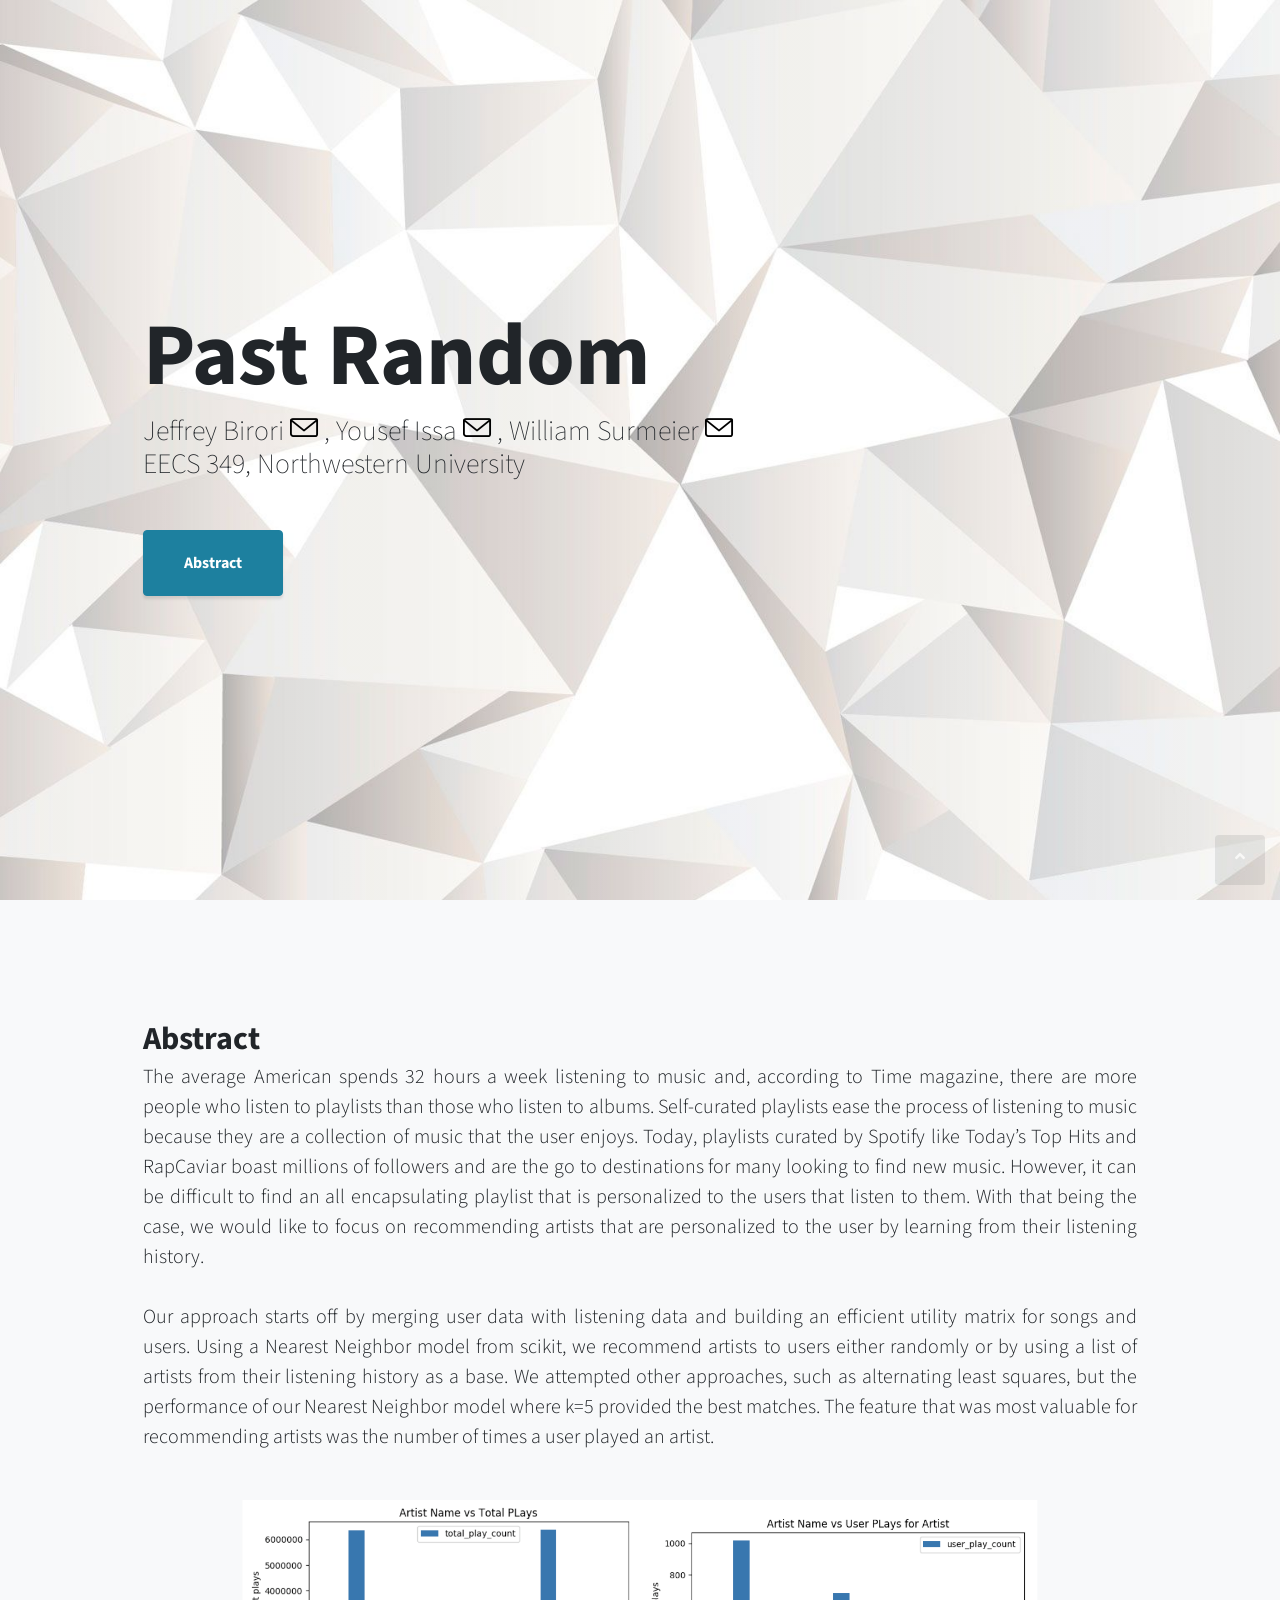
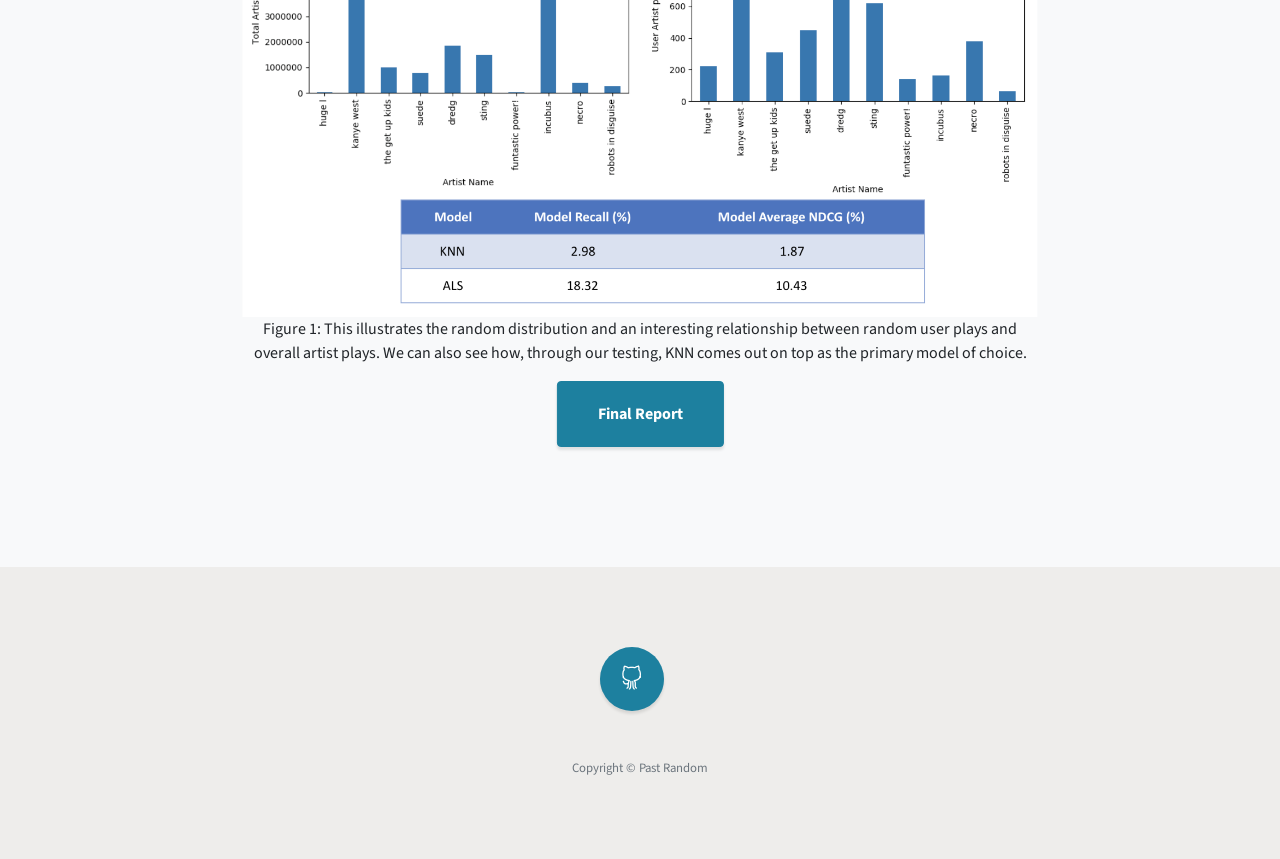
==== index.html @ faac07e3 "Restructured the directory" ====
<!DOCTYPE html>
<html lang="en">

  <head>

    <meta charset="utf-8">
    <meta name="viewport" content="width=device-width, initial-scale=1, shrink-to-fit=no">
    <meta name="description" content="">
    <meta name="author" content="">
    <link rel="icon" type="image/ico" href="favicon.ico">

    <title>Past Random</title>

    <!-- Bootstrap Core CSS -->
    <link href="vendor/bootstrap/css/bootstrap.min.css" rel="stylesheet">

    <!-- Custom Fonts -->
    <link href="vendor/fontawesome-free/css/all.min.css" rel="stylesheet" type="text/css">
    <link href="https://fonts.googleapis.com/css?family=Source+Sans+Pro:300,400,700,300italic,400italic,700italic" rel="stylesheet" type="text/css">
    <link href="vendor/simple-line-icons/css/simple-line-icons.css" rel="stylesheet">

    <!-- Custom CSS -->
    <link href="css/stylish-portfolio.css" rel="stylesheet">

  </head>

  <body id="page-top">

    <!-- Navigation
    <a class="menu-toggle rounded" href="#">
      <i class="fas fa-bars"></i>
    </a>
    <nav id="sidebar-wrapper">
      <ul class="sidebar-nav">
        <li class="sidebar-brand">
          <a class="js-scroll-trigger" href="#page-top">349 Project</a>
        </li>
        <li class="sidebar-nav-item">
          <a class="js-scroll-trigger" href="#page-top">Splash</a>
        </li>
        <li class="sidebar-nav-item">
          <a class="js-scroll-trigger" href="#abstract">Abstract</a>
        </li>
        <li class="sidebar-nav-item">
          <a class="js-scroll-trigger" href="#services">Services</a>
        </li>
        <li class="sidebar-nav-item">
          <a class="js-scroll-trigger" href="#portfolio">Portfolio</a>
        </li>
        <li class="sidebar-nav-item">
          <a class="js-scroll-trigger" href="#contact">Contact</a>
        </li>
      </ul>
    </nav> -->

    <!-- Header -->
    <header class="masthead d-flex">
      <div class="header-container my-auto">
        <h1 class="mb-1">Past Random</h1>
        <h3 class="mb-5">
          <span class="lighter-text">
            Jeffrey Birori <a class="mail-link" href="mailto:jeffbirori@u.northwestern.edu"><i class="icon-envelope"></i></a>
            , Yousef Issa <a class="mail-link" href="mailto:yousef@u.northwestern.edu"><i class="icon-envelope"></i></a>
            , William Surmeier <a class="mail-link" href="mailto:williamsurmeier2019@u.northwestern.edu"><i class="icon-envelope"></i></a>
          </span><br>
          <span class="lighter-text">EECS 349, Northwestern University</span>
        </h3>
        <a class="btn btn-primary btn-xl js-scroll-trigger" href="#abstract">Abstract</a>
      </div>
      <div class="overlay"></div>
    </header>

    <!-- Abstract -->
    <section class="content-section bg-light" id="abstract">
      <div class="header-container my-auto">
        <h2 class="mb-1" style="text-align: left;">Abstract</h2>
        <p class="lead mb-5" style="text-align: justify;">
            The average American spends 32 hours a week listening to music and, according to Time magazine, there are more people who
            listen to playlists than those who listen to albums. Self-curated playlists ease the process of listening to music because
            they are a collection of music that the user enjoys. Today, playlists curated by Spotify like Today’s Top Hits and RapCaviar
            boast millions of followers and are the go to destinations for many looking to find new music. However, it can be difficult
            to find an all encapsulating playlist that is personalized to the users that listen to them. With that being the case, we
            would like to focus on recommending artists that are personalized to the user by learning from their listening history.<br><br>

            Our approach starts off by merging user data with listening data and building an efficient utility matrix for songs and users.
            Using a Nearest Neighbor model from scikit, we recommend artists to users either randomly or by using a list of artists from
            their listening history as a base. We attempted other approaches, such as alternating least squares, but the performance
            of our Nearest Neighbor model where k=5 provided the best matches. The feature that was most valuable for recommending artists
            was the number of times a user played an artist.
        </p>
        <div class="figure">
          <img id="figure-img" src="img/significant1.jpg" alt="">
          <p class="caption">
            Figure 1: This illustrates the random distribution and an interesting relationship between random user plays and overall artist
            plays. We can also see how, through our testing, KNN comes out on top as the primary model of choice.
          </p>
          <a id="download-btn" class="btn btn-primary btn-xl" href="files/final_report.pdf">Final Report</a>
        </div>
      </div>
    </section>

    <!-- Footer -->
    <footer class="footer text-center">
      <div class="container">
        <ul class="list-inline mb-5">
          <li class="list-inline-item">
            <a class="social-link rounded-circle text-white mr-3" href="https://github.com/yousefissa/eecs-349-playlist-generator">
              <i class="icon-social-github"></i>
            </a>
          </li>
        </ul>
        <p class="text-muted small mb-0">Copyright &copy; Past Random</p>
      </div>
    </footer>

    <!-- Scroll to Top Button-->
    <a class="scroll-to-top rounded js-scroll-trigger" href="#page-top">
      <i class="fas fa-angle-up"></i>
    </a>

    <!-- Bootstrap core JavaScript -->
    <script src="vendor/jquery/jquery.min.js"></script>
    <script src="vendor/bootstrap/js/bootstrap.bundle.min.js"></script>

    <!-- Plugin JavaScript -->
    <script src="vendor/jquery-easing/jquery.easing.min.js"></script>

    <!-- Custom scripts for this template -->
    <script src="js/stylish-portfolio.min.js"></script>

  </body>

</html>
---- vendor/fontawesome-free/css/all.min.css ----
/*!
 * Font Awesome Free 5.3.1 by @fontawesome - https://fontawesome.com
 * License - https://fontawesome.com/license/free (Icons: CC BY 4.0, Fonts: SIL OFL 1.1, Code: MIT License)
 */
.fa,.fab,.fal,.far,.fas{-moz-osx-font-smoothing:grayscale;-webkit-font-smoothing:antialiased;display:inline-block;font-style:normal;font-variant:normal;text-rendering:auto;line-height:1}.fa-lg{font-size:1.33333em;line-height:.75em;vertical-align:-.0667em}.fa-xs{font-size:.75em}.fa-sm{font-size:.875em}.fa-1x{font-size:1em}.fa-2x{font-size:2em}.fa-3x{font-size:3em}.fa-4x{font-size:4em}.fa-5x{font-size:5em}.fa-6x{font-size:6em}.fa-7x{font-size:7em}.fa-8x{font-size:8em}.fa-9x{font-size:9em}.fa-10x{font-size:10em}.fa-fw{text-align:center;width:1.25em}.fa-ul{list-style-type:none;margin-left:2.5em;padding-left:0}.fa-ul>li{position:relative}.fa-li{left:-2em;position:absolute;text-align:center;width:2em;line-height:inherit}.fa-border{border:.08em solid #eee;border-radius:.1em;padding:.2em .25em .15em}.fa-pull-left{float:left}.fa-pull-right{float:right}.fa.fa-pull-left,.fab.fa-pull-left,.fal.fa-pull-left,.far.fa-pull-left,.fas.fa-pull-left{margin-right:.3em}.fa.fa-pull-right,.fab.fa-pull-right,.fal.fa-pull-right,.far.fa-pull-right,.fas.fa-pull-right{margin-left:.3em}.fa-spin{animation:fa-spin 2s infinite linear}.fa-pulse{animation:fa-spin 1s infinite steps(8)}@keyframes fa-spin{0%{transform:rotate(0deg)}to{transform:rotate(1turn)}}.fa-rotate-90{-ms-filter:"progid:DXImageTransform.Microsoft.BasicImage(rotation=1)";transform:rotate(90deg)}.fa-rotate-180{-ms-filter:"progid:DXImageTransform.Microsoft.BasicImage(rotation=2)";transform:rotate(180deg)}.fa-rotate-270{-ms-filter:"progid:DXImageTransform.Microsoft.BasicImage(rotation=3)";transform:rotate(270deg)}.fa-flip-horizontal{-ms-filter:"progid:DXImageTransform.Microsoft.BasicImage(rotation=0, mirror=1)";transform:scaleX(-1)}.fa-flip-vertical{transform:scaleY(-1)}.fa-flip-horizontal.fa-flip-vertical,.fa-flip-vertical{-ms-filter:"progid:DXImageTransform.Microsoft.BasicImage(rotation=2, mirror=1)"}.fa-flip-horizontal.fa-flip-vertical{transform:scale(-1)}:root .fa-flip-horizontal,:root .fa-flip-vertical,:root .fa-rotate-90,:root .fa-rotate-180,:root .fa-rotate-270{-webkit-filter:none;filter:none}.fa-stack{display:inline-block;height:2em;line-height:2em;position:relative;vertical-align:middle;width:2em}.fa-stack-1x,.fa-stack-2x{left:0;position:absolute;text-align:center;width:100%}.fa-stack-1x{line-height:inherit}.fa-stack-2x{font-size:2em}.fa-inverse{color:#fff}.fa-500px:before{content:"\f26e"}.fa-accessible-icon:before{content:"\f368"}.fa-accusoft:before{content:"\f369"}.fa-ad:before{content:"\f641"}.fa-address-book:before{content:"\f2b9"}.fa-address-card:before{content:"\f2bb"}.fa-adjust:before{content:"\f042"}.fa-adn:before{content:"\f170"}.fa-adversal:before{content:"\f36a"}.fa-affiliatetheme:before{content:"\f36b"}.fa-air-freshener:before{content:"\f5d0"}.fa-algolia:before{content:"\f36c"}.fa-align-center:before{content:"\f037"}.fa-align-justify:before{content:"\f039"}.fa-align-left:before{content:"\f036"}.fa-align-right:before{content:"\f038"}.fa-alipay:before{content:"\f642"}.fa-allergies:before{content:"\f461"}.fa-amazon:before{content:"\f270"}.fa-amazon-pay:before{content:"\f42c"}.fa-ambulance:before{content:"\f0f9"}.fa-american-sign-language-interpreting:before{content:"\f2a3"}.fa-amilia:before{content:"\f36d"}.fa-anchor:before{content:"\f13d"}.fa-android:before{content:"\f17b"}.fa-angellist:before{content:"\f209"}.fa-angle-double-down:before{content:"\f103"}.fa-angle-double-left:before{content:"\f100"}.fa-angle-double-right:before{content:"\f101"}.fa-angle-double-up:before{content:"\f102"}.fa-angle-down:before{content:"\f107"}.fa-angle-left:before{content:"\f104"}.fa-angle-right:before{content:"\f105"}.fa-angle-up:before{content:"\f106"}.fa-angry:before{content:"\f556"}.fa-angrycreative:before{content:"\f36e"}.fa-angular:before{content:"\f420"}.fa-ankh:before{content:"\f644"}.fa-app-store:before{content:"\f36f"}.fa-app-store-ios:before{content:"\f370"}.fa-apper:before{content:"\f371"}.fa-apple:before{content:"\f179"}.fa-apple-alt:before{content:"\f5d1"}.fa-apple-pay:before{content:"\f415"}.fa-archive:before{content:"\f187"}.fa-archway:before{content:"\f557"}.fa-arrow-alt-circle-down:before{content:"\f358"}.fa-arrow-alt-circle-left:before{content:"\f359"}.fa-arrow-alt-circle-right:before{content:"\f35a"}.fa-arrow-alt-circle-up:before{content:"\f35b"}.fa-arrow-circle-down:before{content:"\f0ab"}.fa-arrow-circle-left:before{content:"\f0a8"}.fa-arrow-circle-right:before{content:"\f0a9"}.fa-arrow-circle-up:before{content:"\f0aa"}.fa-arrow-down:before{content:"\f063"}.fa-arrow-left:before{content:"\f060"}.fa-arrow-right:before{content:"\f061"}.fa-arrow-up:before{content:"\f062"}.fa-arrows-alt:before{content:"\f0b2"}.fa-arrows-alt-h:before{content:"\f337"}.fa-arrows-alt-v:before{content:"\f338"}.fa-assistive-listening-systems:before{content:"\f2a2"}.fa-asterisk:before{content:"\f069"}.fa-asymmetrik:before{content:"\f372"}.fa-at:before{content:"\f1fa"}.fa-atlas:before{content:"\f558"}.fa-atom:before{content:"\f5d2"}.fa-audible:before{content:"\f373"}.fa-audio-description:before{content:"\f29e"}.fa-autoprefixer:before{content:"\f41c"}.fa-avianex:before{content:"\f374"}.fa-aviato:before{content:"\f421"}.fa-award:before{content:"\f559"}.fa-aws:before{content:"\f375"}.fa-backspace:before{content:"\f55a"}.fa-backward:before{content:"\f04a"}.fa-balance-scale:before{content:"\f24e"}.fa-ban:before{content:"\f05e"}.fa-band-aid:before{content:"\f462"}.fa-bandcamp:before{content:"\f2d5"}.fa-barcode:before{content:"\f02a"}.fa-bars:before{content:"\f0c9"}.fa-baseball-ball:before{content:"\f433"}.fa-basketball-ball:before{content:"\f434"}.fa-bath:before{content:"\f2cd"}.fa-battery-empty:before{content:"\f244"}.fa-battery-full:before{content:"\f240"}.fa-battery-half:before{content:"\f242"}.fa-battery-quarter:before{content:"\f243"}.fa-battery-three-quarters:before{content:"\f241"}.fa-bed:before{content:"\f236"}.fa-beer:before{content:"\f0fc"}.fa-behance:before{content:"\f1b4"}.fa-behance-square:before{content:"\f1b5"}.fa-bell:before{content:"\f0f3"}.fa-bell-slash:before{content:"\f1f6"}.fa-bezier-curve:before{content:"\f55b"}.fa-bible:before{content:"\f647"}.fa-bicycle:before{content:"\f206"}.fa-bimobject:before{content:"\f378"}.fa-binoculars:before{content:"\f1e5"}.fa-birthday-cake:before{content:"\f1fd"}.fa-bitbucket:before{content:"\f171"}.fa-bitcoin:before{content:"\f379"}.fa-bity:before{content:"\f37a"}.fa-black-tie:before{content:"\f27e"}.fa-blackberry:before{content:"\f37b"}.fa-blender:before{content:"\f517"}.fa-blind:before{content:"\f29d"}.fa-blogger:before{content:"\f37c"}.fa-blogger-b:before{content:"\f37d"}.fa-bluetooth:before{content:"\f293"}.fa-bluetooth-b:before{content:"\f294"}.fa-bold:before{content:"\f032"}.fa-bolt:before{content:"\f0e7"}.fa-bomb:before{content:"\f1e2"}.fa-bone:before{content:"\f5d7"}.fa-bong:before{content:"\f55c"}.fa-book:before{content:"\f02d"}.fa-book-open:before{content:"\f518"}.fa-book-reader:before{content:"\f5da"}.fa-bookmark:before{content:"\f02e"}.fa-bowling-ball:before{content:"\f436"}.fa-box:before{content:"\f466"}.fa-box-open:before{content:"\f49e"}.fa-boxes:before{content:"\f468"}.fa-braille:before{content:"\f2a1"}.fa-brain:before{content:"\f5dc"}.fa-briefcase:before{content:"\f0b1"}.fa-briefcase-medical:before{content:"\f469"}.fa-broadcast-tower:before{content:"\f519"}.fa-broom:before{content:"\f51a"}.fa-brush:before{content:"\f55d"}.fa-btc:before{content:"\f15a"}.fa-bug:before{content:"\f188"}.fa-building:before{content:"\f1ad"}.fa-bullhorn:before{content:"\f0a1"}.fa-bullseye:before{content:"\f140"}.fa-burn:before{content:"\f46a"}.fa-buromobelexperte:before{content:"\f37f"}.fa-bus:before{content:"\f207"}.fa-bus-alt:before{content:"\f55e"}.fa-business-time:before{content:"\f64a"}.fa-buysellads:before{content:"\f20d"}.fa-calculator:before{content:"\f1ec"}.fa-calendar:before{content:"\f133"}.fa-calendar-alt:before{content:"\f073"}.fa-calendar-check:before{content:"\f274"}.fa-calendar-minus:before{content:"\f272"}.fa-calendar-plus:before{content:"\f271"}.fa-calendar-times:before{content:"\f273"}.fa-camera:before{content:"\f030"}.fa-camera-retro:before{content:"\f083"}.fa-cannabis:before{content:"\f55f"}.fa-capsules:before{content:"\f46b"}.fa-car:before{content:"\f1b9"}.fa-car-alt:before{content:"\f5de"}.fa-car-battery:before{content:"\f5df"}.fa-car-crash:before{content:"\f5e1"}.fa-car-side:before{content:"\f5e4"}.fa-caret-down:before{content:"\f0d7"}.fa-caret-left:before{content:"\f0d9"}.fa-caret-right:before{content:"\f0da"}.fa-caret-square-down:before{content:"\f150"}.fa-caret-square-left:before{content:"\f191"}.fa-caret-square-right:before{content:"\f152"}.fa-caret-square-up:before{content:"\f151"}.fa-caret-up:before{content:"\f0d8"}.fa-cart-arrow-down:before{content:"\f218"}.fa-cart-plus:before{content:"\f217"}.fa-cc-amazon-pay:before{content:"\f42d"}.fa-cc-amex:before{content:"\f1f3"}.fa-cc-apple-pay:before{content:"\f416"}.fa-cc-diners-club:before{content:"\f24c"}.fa-cc-discover:before{content:"\f1f2"}.fa-cc-jcb:before{content:"\f24b"}.fa-cc-mastercard:before{content:"\f1f1"}.fa-cc-paypal:before{content:"\f1f4"}.fa-cc-stripe:before{content:"\f1f5"}.fa-cc-visa:before{content:"\f1f0"}.fa-centercode:before{content:"\f380"}.fa-certificate:before{content:"\f0a3"}.fa-chalkboard:before{content:"\f51b"}.fa-chalkboard-teacher:before{content:"\f51c"}.fa-charging-station:before{content:"\f5e7"}.fa-chart-area:before{content:"\f1fe"}.fa-chart-bar:before{content:"\f080"}.fa-chart-line:before{content:"\f201"}.fa-chart-pie:before{content:"\f200"}.fa-check:before{content:"\f00c"}.fa-check-circle:before{content:"\f058"}.fa-check-double:before{content:"\f560"}.fa-check-square:before{content:"\f14a"}.fa-chess:before{content:"\f439"}.fa-chess-bishop:before{content:"\f43a"}.fa-chess-board:before{content:"\f43c"}.fa-chess-king:before{content:"\f43f"}.fa-chess-knight:before{content:"\f441"}.fa-chess-pawn:before{content:"\f443"}.fa-chess-queen:before{content:"\f445"}.fa-chess-rook:before{content:"\f447"}.fa-chevron-circle-down:before{content:"\f13a"}.fa-chevron-circle-left:before{content:"\f137"}.fa-chevron-circle-right:before{content:"\f138"}.fa-chevron-circle-up:before{content:"\f139"}.fa-chevron-down:before{content:"\f078"}.fa-chevron-left:before{content:"\f053"}.fa-chevron-right:before{content:"\f054"}.fa-chevron-up:before{content:"\f077"}.fa-child:before{content:"\f1ae"}.fa-chrome:before{content:"\f268"}.fa-church:before{content:"\f51d"}.fa-circle:before{content:"\f111"}.fa-circle-notch:before{content:"\f1ce"}.fa-city:before{content:"\f64f"}.fa-clipboard:before{content:"\f328"}.fa-clipboard-check:before{content:"\f46c"}.fa-clipboard-list:before{content:"\f46d"}.fa-clock:before{content:"\f017"}.fa-clone:before{content:"\f24d"}.fa-closed-captioning:before{content:"\f20a"}.fa-cloud:before{content:"\f0c2"}.fa-cloud-download-alt:before{content:"\f381"}.fa-cloud-upload-alt:before{content:"\f382"}.fa-cloudscale:before{content:"\f383"}.fa-cloudsmith:before{content:"\f384"}.fa-cloudversify:before{content:"\f385"}.fa-cocktail:before{content:"\f561"}.fa-code:before{content:"\f121"}.fa-code-branch:before{content:"\f126"}.fa-codepen:before{content:"\f1cb"}.fa-codiepie:before{content:"\f284"}.fa-coffee:before{content:"\f0f4"}.fa-cog:before{content:"\f013"}.fa-cogs:before{content:"\f085"}.fa-coins:before{content:"\f51e"}.fa-columns:before{content:"\f0db"}.fa-comment:before{content:"\f075"}.fa-comment-alt:before{content:"\f27a"}.fa-comment-dollar:before{content:"\f651"}.fa-comment-dots:before{content:"\f4ad"}.fa-comment-slash:before{content:"\f4b3"}.fa-comments:before{content:"\f086"}.fa-comments-dollar:before{content:"\f653"}.fa-compact-disc:before{content:"\f51f"}.fa-compass:before{content:"\f14e"}.fa-compress:before{content:"\f066"}.fa-concierge-bell:before{content:"\f562"}.fa-connectdevelop:before{content:"\f20e"}.fa-contao:before{content:"\f26d"}.fa-cookie:before{content:"\f563"}.fa-cookie-bite:before{content:"\f564"}.fa-copy:before{content:"\f0c5"}.fa-copyright:before{content:"\f1f9"}.fa-couch:before{content:"\f4b8"}.fa-cpanel:before{content:"\f388"}.fa-creative-commons:before{content:"\f25e"}.fa-creative-commons-by:before{content:"\f4e7"}.fa-creative-commons-nc:before{content:"\f4e8"}.fa-creative-commons-nc-eu:before{content:"\f4e9"}.fa-creative-commons-nc-jp:before{content:"\f4ea"}.fa-creative-commons-nd:before{content:"\f4eb"}.fa-creative-commons-pd:before{content:"\f4ec"}.fa-creative-commons-pd-alt:before{content:"\f4ed"}.fa-creative-commons-remix:before{content:"\f4ee"}.fa-creative-commons-sa:before{content:"\f4ef"}.fa-creative-commons-sampling:before{content:"\f4f0"}.fa-creative-commons-sampling-plus:before{content:"\f4f1"}.fa-creative-commons-share:before{content:"\f4f2"}.fa-credit-card:before{content:"\f09d"}.fa-crop:before{content:"\f125"}.fa-crop-alt:before{content:"\f565"}.fa-cross:before{content:"\f654"}.fa-crosshairs:before{content:"\f05b"}.fa-crow:before{content:"\f520"}.fa-crown:before{content:"\f521"}.fa-css3:before{content:"\f13c"}.fa-css3-alt:before{content:"\f38b"}.fa-cube:before{content:"\f1b2"}.fa-cubes:before{content:"\f1b3"}.fa-cut:before{content:"\f0c4"}.fa-cuttlefish:before{content:"\f38c"}.fa-d-and-d:before{content:"\f38d"}.fa-dashcube:before{content:"\f210"}.fa-database:before{content:"\f1c0"}.fa-deaf:before{content:"\f2a4"}.fa-delicious:before{content:"\f1a5"}.fa-deploydog:before{content:"\f38e"}.fa-deskpro:before{content:"\f38f"}.fa-desktop:before{content:"\f108"}.fa-deviantart:before{content:"\f1bd"}.fa-dharmachakra:before{content:"\f655"}.fa-diagnoses:before{content:"\f470"}.fa-dice:before{content:"\f522"}.fa-dice-five:before{content:"\f523"}.fa-dice-four:before{content:"\f524"}.fa-dice-one:before{content:"\f525"}.fa-dice-six:before{content:"\f526"}.fa-dice-three:before{content:"\f527"}.fa-dice-two:before{content:"\f528"}.fa-digg:before{content:"\f1a6"}.fa-digital-ocean:before{content:"\f391"}.fa-digital-tachograph:before{content:"\f566"}.fa-directions:before{content:"\f5eb"}.fa-discord:before{content:"\f392"}.fa-discourse:before{content:"\f393"}.fa-divide:before{content:"\f529"}.fa-dizzy:before{content:"\f567"}.fa-dna:before{content:"\f471"}.fa-dochub:before{content:"\f394"}.fa-docker:before{content:"\f395"}.fa-dollar-sign:before{content:"\f155"}.fa-dolly:before{content:"\f472"}.fa-dolly-flatbed:before{content:"\f474"}.fa-donate:before{content:"\f4b9"}.fa-door-closed:before{content:"\f52a"}.fa-door-open:before{content:"\f52b"}.fa-dot-circle:before{content:"\f192"}.fa-dove:before{content:"\f4ba"}.fa-download:before{content:"\f019"}.fa-draft2digital:before{content:"\f396"}.fa-drafting-compass:before{content:"\f568"}.fa-draw-polygon:before{content:"\f5ee"}.fa-dribbble:before{content:"\f17d"}.fa-dribbble-square:before{content:"\f397"}.fa-dropbox:before{content:"\f16b"}.fa-drum:before{content:"\f569"}.fa-drum-steelpan:before{content:"\f56a"}.fa-drupal:before{content:"\f1a9"}.fa-dumbbell:before{content:"\f44b"}.fa-dyalog:before{content:"\f399"}.fa-earlybirds:before{content:"\f39a"}.fa-ebay:before{content:"\f4f4"}.fa-edge:before{content:"\f282"}.fa-edit:before{content:"\f044"}.fa-eject:before{content:"\f052"}.fa-elementor:before{content:"\f430"}.fa-ellipsis-h:before{content:"\f141"}.fa-ellipsis-v:before{content:"\f142"}.fa-ello:before{content:"\f5f1"}.fa-ember:before{content:"\f423"}.fa-empire:before{content:"\f1d1"}.fa-envelope:before{content:"\f0e0"}.fa-envelope-open:before{content:"\f2b6"}.fa-envelope-open-text:before{content:"\f658"}.fa-envelope-square:before{content:"\f199"}.fa-envira:before{content:"\f299"}.fa-equals:before{content:"\f52c"}.fa-eraser:before{content:"\f12d"}.fa-erlang:before{content:"\f39d"}.fa-ethereum:before{content:"\f42e"}.fa-etsy:before{content:"\f2d7"}.fa-euro-sign:before{content:"\f153"}.fa-exchange-alt:before{content:"\f362"}.fa-exclamation:before{content:"\f12a"}.fa-exclamation-circle:before{content:"\f06a"}.fa-exclamation-triangle:before{content:"\f071"}.fa-expand:before{content:"\f065"}.fa-expand-arrows-alt:before{content:"\f31e"}.fa-expeditedssl:before{content:"\f23e"}.fa-external-link-alt:before{content:"\f35d"}.fa-external-link-square-alt:before{content:"\f360"}.fa-eye:before{content:"\f06e"}.fa-eye-dropper:before{content:"\f1fb"}.fa-eye-slash:before{content:"\f070"}.fa-facebook:before{content:"\f09a"}.fa-facebook-f:before{content:"\f39e"}.fa-facebook-messenger:before{content:"\f39f"}.fa-facebook-square:before{content:"\f082"}.fa-fast-backward:before{content:"\f049"}.fa-fast-forward:before{content:"\f050"}.fa-fax:before{content:"\f1ac"}.fa-feather:before{content:"\f52d"}.fa-feather-alt:before{content:"\f56b"}.fa-female:before{content:"\f182"}.fa-fighter-jet:before{content:"\f0fb"}.fa-file:before{content:"\f15b"}.fa-file-alt:before{content:"\f15c"}.fa-file-archive:before{content:"\f1c6"}.fa-file-audio:before{content:"\f1c7"}.fa-file-code:before{content:"\f1c9"}.fa-file-contract:before{content:"\f56c"}.fa-file-download:before{content:"\f56d"}.fa-file-excel:before{content:"\f1c3"}.fa-file-export:before{content:"\f56e"}.fa-file-image:before{content:"\f1c5"}.fa-file-import:before{content:"\f56f"}.fa-file-invoice:before{content:"\f570"}.fa-file-invoice-dollar:before{content:"\f571"}.fa-file-medical:before{content:"\f477"}.fa-file-medical-alt:before{content:"\f478"}.fa-file-pdf:before{content:"\f1c1"}.fa-file-powerpoint:before{content:"\f1c4"}.fa-file-prescription:before{content:"\f572"}.fa-file-signature:before{content:"\f573"}.fa-file-upload:before{content:"\f574"}.fa-file-video:before{content:"\f1c8"}.fa-file-word:before{content:"\f1c2"}.fa-fill:before{content:"\f575"}.fa-fill-drip:before{content:"\f576"}.fa-film:before{content:"\f008"}.fa-filter:before{content:"\f0b0"}.fa-fingerprint:before{content:"\f577"}.fa-fire:before{content:"\f06d"}.fa-fire-extinguisher:before{content:"\f134"}.fa-firefox:before{content:"\f269"}.fa-first-aid:before{content:"\f479"}.fa-first-order:before{content:"\f2b0"}.fa-first-order-alt:before{content:"\f50a"}.fa-firstdraft:before{content:"\f3a1"}.fa-fish:before{content:"\f578"}.fa-flag:before{content:"\f024"}.fa-flag-checkered:before{content:"\f11e"}.fa-flask:before{content:"\f0c3"}.fa-flickr:before{content:"\f16e"}.fa-flipboard:before{content:"\f44d"}.fa-flushed:before{content:"\f579"}.fa-fly:before{content:"\f417"}.fa-folder:before{content:"\f07b"}.fa-folder-minus:before{content:"\f65d"}.fa-folder-open:before{content:"\f07c"}.fa-folder-plus:before{content:"\f65e"}.fa-font:before{content:"\f031"}.fa-font-awesome:before{content:"\f2b4"}.fa-font-awesome-alt:before{content:"\f35c"}.fa-font-awesome-flag:before{content:"\f425"}.fa-font-awesome-logo-full:before{content:"\f4e6"}.fa-fonticons:before{content:"\f280"}.fa-fonticons-fi:before{content:"\f3a2"}.fa-football-ball:before{content:"\f44e"}.fa-fort-awesome:before{content:"\f286"}.fa-fort-awesome-alt:before{content:"\f3a3"}.fa-forumbee:before{content:"\f211"}.fa-forward:before{content:"\f04e"}.fa-foursquare:before{content:"\f180"}.fa-free-code-camp:before{content:"\f2c5"}.fa-freebsd:before{content:"\f3a4"}.fa-frog:before{content:"\f52e"}.fa-frown:before{content:"\f119"}.fa-frown-open:before{content:"\f57a"}.fa-fulcrum:before{content:"\f50b"}.fa-funnel-dollar:before{content:"\f662"}.fa-futbol:before{content:"\f1e3"}.fa-galactic-republic:before{content:"\f50c"}.fa-galactic-senate:before{content:"\f50d"}.fa-gamepad:before{content:"\f11b"}.fa-gas-pump:before{content:"\f52f"}.fa-gavel:before{content:"\f0e3"}.fa-gem:before{content:"\f3a5"}.fa-genderless:before{content:"\f22d"}.fa-get-pocket:before{content:"\f265"}.fa-gg:before{content:"\f260"}.fa-gg-circle:before{content:"\f261"}.fa-gift:before{content:"\f06b"}.fa-git:before{content:"\f1d3"}.fa-git-square:before{content:"\f1d2"}.fa-github:before{content:"\f09b"}.fa-github-alt:before{content:"\f113"}.fa-github-square:before{content:"\f092"}.fa-gitkraken:before{content:"\f3a6"}.fa-gitlab:before{content:"\f296"}.fa-gitter:before{content:"\f426"}.fa-glass-martini:before{content:"\f000"}.fa-glass-martini-alt:before{content:"\f57b"}.fa-glasses:before{content:"\f530"}.fa-glide:before{content:"\f2a5"}.fa-glide-g:before{content:"\f2a6"}.fa-globe:before{content:"\f0ac"}.fa-globe-africa:before{content:"\f57c"}.fa-globe-americas:before{content:"\f57d"}.fa-globe-asia:before{content:"\f57e"}.fa-gofore:before{content:"\f3a7"}.fa-golf-ball:before{content:"\f450"}.fa-goodreads:before{content:"\f3a8"}.fa-goodreads-g:before{content:"\f3a9"}.fa-google:before{content:"\f1a0"}.fa-google-drive:before{content:"\f3aa"}.fa-google-play:before{content:"\f3ab"}.fa-google-plus:before{content:"\f2b3"}.fa-google-plus-g:before{content:"\f0d5"}.fa-google-plus-square:before{content:"\f0d4"}.fa-google-wallet:before{content:"\f1ee"}.fa-gopuram:before{content:"\f664"}.fa-graduation-cap:before{content:"\f19d"}.fa-gratipay:before{content:"\f184"}.fa-grav:before{content:"\f2d6"}.fa-greater-than:before{content:"\f531"}.fa-greater-than-equal:before{content:"\f532"}.fa-grimace:before{content:"\f57f"}.fa-grin:before{content:"\f580"}.fa-grin-alt:before{content:"\f581"}.fa-grin-beam:before{content:"\f582"}.fa-grin-beam-sweat:before{content:"\f583"}.fa-grin-hearts:before{content:"\f584"}.fa-grin-squint:before{content:"\f585"}.fa-grin-squint-tears:before{content:"\f586"}.fa-grin-stars:before{content:"\f587"}.fa-grin-tears:before{content:"\f588"}.fa-grin-tongue:before{content:"\f589"}.fa-grin-tongue-squint:before{content:"\f58a"}.fa-grin-tongue-wink:before{content:"\f58b"}.fa-grin-wink:before{content:"\f58c"}.fa-grip-horizontal:before{content:"\f58d"}.fa-grip-vertical:before{content:"\f58e"}.fa-gripfire:before{content:"\f3ac"}.fa-grunt:before{content:"\f3ad"}.fa-gulp:before{content:"\f3ae"}.fa-h-square:before{content:"\f0fd"}.fa-hacker-news:before{content:"\f1d4"}.fa-hacker-news-square:before{content:"\f3af"}.fa-hackerrank:before{content:"\f5f7"}.fa-hamsa:before{content:"\f665"}.fa-hand-holding:before{content:"\f4bd"}.fa-hand-holding-heart:before{content:"\f4be"}.fa-hand-holding-usd:before{content:"\f4c0"}.fa-hand-lizard:before{content:"\f258"}.fa-hand-paper:before{content:"\f256"}.fa-hand-peace:before{content:"\f25b"}.fa-hand-point-down:before{content:"\f0a7"}.fa-hand-point-left:before{content:"\f0a5"}.fa-hand-point-right:before{content:"\f0a4"}.fa-hand-point-up:before{content:"\f0a6"}.fa-hand-pointer:before{content:"\f25a"}.fa-hand-rock:before{content:"\f255"}.fa-hand-scissors:before{content:"\f257"}.fa-hand-spock:before{content:"\f259"}.fa-hands:before{content:"\f4c2"}.fa-hands-helping:before{content:"\f4c4"}.fa-handshake:before{content:"\f2b5"}.fa-hashtag:before{content:"\f292"}.fa-haykal:before{content:"\f666"}.fa-hdd:before{content:"\f0a0"}.fa-heading:before{content:"\f1dc"}.fa-headphones:before{content:"\f025"}.fa-headphones-alt:before{content:"\f58f"}.fa-headset:before{content:"\f590"}.fa-heart:before{content:"\f004"}.fa-heartbeat:before{content:"\f21e"}.fa-helicopter:before{content:"\f533"}.fa-highlighter:before{content:"\f591"}.fa-hips:before{content:"\f452"}.fa-hire-a-helper:before{content:"\f3b0"}.fa-history:before{content:"\f1da"}.fa-hockey-puck:before{content:"\f453"}.fa-home:before{content:"\f015"}.fa-hooli:before{content:"\f427"}.fa-hornbill:before{content:"\f592"}.fa-hospital:before{content:"\f0f8"}.fa-hospital-alt:before{content:"\f47d"}.fa-hospital-symbol:before{content:"\f47e"}.fa-hot-tub:before{content:"\f593"}.fa-hotel:before{content:"\f594"}.fa-hotjar:before{content:"\f3b1"}.fa-hourglass:before{content:"\f254"}.fa-hourglass-end:before{content:"\f253"}.fa-hourglass-half:before{content:"\f252"}.fa-hourglass-start:before{content:"\f251"}.fa-houzz:before{content:"\f27c"}.fa-html5:before{content:"\f13b"}.fa-hubspot:before{content:"\f3b2"}.fa-i-cursor:before{content:"\f246"}.fa-id-badge:before{content:"\f2c1"}.fa-id-card:before{content:"\f2c2"}.fa-id-card-alt:before{content:"\f47f"}.fa-image:before{content:"\f03e"}.fa-images:before{content:"\f302"}.fa-imdb:before{content:"\f2d8"}.fa-inbox:before{content:"\f01c"}.fa-indent:before{content:"\f03c"}.fa-industry:before{content:"\f275"}.fa-infinity:before{content:"\f534"}.fa-info:before{content:"\f129"}.fa-info-circle:before{content:"\f05a"}.fa-instagram:before{content:"\f16d"}.fa-internet-explorer:before{content:"\f26b"}.fa-ioxhost:before{content:"\f208"}.fa-italic:before{content:"\f033"}.fa-itunes:before{content:"\f3b4"}.fa-itunes-note:before{content:"\f3b5"}.fa-java:before{content:"\f4e4"}.fa-jedi:before{content:"\f669"}.fa-jedi-order:before{content:"\f50e"}.fa-jenkins:before{content:"\f3b6"}.fa-joget:before{content:"\f3b7"}.fa-joint:before{content:"\f595"}.fa-joomla:before{content:"\f1aa"}.fa-journal-whills:before{content:"\f66a"}.fa-js:before{content:"\f3b8"}.fa-js-square:before{content:"\f3b9"}.fa-jsfiddle:before{content:"\f1cc"}.fa-kaaba:before{content:"\f66b"}.fa-kaggle:before{content:"\f5fa"}.fa-key:before{content:"\f084"}.fa-keybase:before{content:"\f4f5"}.fa-keyboard:before{content:"\f11c"}.fa-keycdn:before{content:"\f3ba"}.fa-khanda:before{content:"\f66d"}.fa-kickstarter:before{content:"\f3bb"}.fa-kickstarter-k:before{content:"\f3bc"}.fa-kiss:before{content:"\f596"}.fa-kiss-beam:before{content:"\f597"}.fa-kiss-wink-heart:before{content:"\f598"}.fa-kiwi-bird:before{content:"\f535"}.fa-korvue:before{content:"\f42f"}.fa-landmark:before{content:"\f66f"}.fa-language:before{content:"\f1ab"}.fa-laptop:before{content:"\f109"}.fa-laptop-code:before{content:"\f5fc"}.fa-laravel:before{content:"\f3bd"}.fa-lastfm:before{content:"\f202"}.fa-lastfm-square:before{content:"\f203"}.fa-laugh:before{content:"\f599"}.fa-laugh-beam:before{content:"\f59a"}.fa-laugh-squint:before{content:"\f59b"}.fa-laugh-wink:before{content:"\f59c"}.fa-layer-group:before{content:"\f5fd"}.fa-leaf:before{content:"\f06c"}.fa-leanpub:before{content:"\f212"}.fa-lemon:before{content:"\f094"}.fa-less:before{content:"\f41d"}.fa-less-than:before{content:"\f536"}.fa-less-than-equal:before{content:"\f537"}.fa-level-down-alt:before{content:"\f3be"}.fa-level-up-alt:before{content:"\f3bf"}.fa-life-ring:before{content:"\f1cd"}.fa-lightbulb:before{content:"\f0eb"}.fa-line:before{content:"\f3c0"}.fa-link:before{content:"\f0c1"}.fa-linkedin:before{content:"\f08c"}.fa-linkedin-in:before{content:"\f0e1"}.fa-linode:before{content:"\f2b8"}.fa-linux:before{content:"\f17c"}.fa-lira-sign:before{content:"\f195"}.fa-list:before{content:"\f03a"}.fa-list-alt:before{content:"\f022"}.fa-list-ol:before{content:"\f0cb"}.fa-list-ul:before{content:"\f0ca"}.fa-location-arrow:before{content:"\f124"}.fa-lock:before{content:"\f023"}.fa-lock-open:before{content:"\f3c1"}.fa-long-arrow-alt-down:before{content:"\f309"}.fa-long-arrow-alt-left:before{content:"\f30a"}.fa-long-arrow-alt-right:before{content:"\f30b"}.fa-long-arrow-alt-up:before{content:"\f30c"}.fa-low-vision:before{content:"\f2a8"}.fa-luggage-cart:before{content:"\f59d"}.fa-lyft:before{content:"\f3c3"}.fa-magento:before{content:"\f3c4"}.fa-magic:before{content:"\f0d0"}.fa-magnet:before{content:"\f076"}.fa-mail-bulk:before{content:"\f674"}.fa-mailchimp:before{content:"\f59e"}.fa-male:before{content:"\f183"}.fa-mandalorian:before{content:"\f50f"}.fa-map:before{content:"\f279"}.fa-map-marked:before{content:"\f59f"}.fa-map-marked-alt:before{content:"\f5a0"}.fa-map-marker:before{content:"\f041"}.fa-map-marker-alt:before{content:"\f3c5"}.fa-map-pin:before{content:"\f276"}.fa-map-signs:before{content:"\f277"}.fa-markdown:before{content:"\f60f"}.fa-marker:before{content:"\f5a1"}.fa-mars:before{content:"\f222"}.fa-mars-double:before{content:"\f227"}.fa-mars-stroke:before{content:"\f229"}.fa-mars-stroke-h:before{content:"\f22b"}.fa-mars-stroke-v:before{content:"\f22a"}.fa-mastodon:before{content:"\f4f6"}.fa-maxcdn:before{content:"\f136"}.fa-medal:before{content:"\f5a2"}.fa-medapps:before{content:"\f3c6"}.fa-medium:before{content:"\f23a"}.fa-medium-m:before{content:"\f3c7"}.fa-medkit:before{content:"\f0fa"}.fa-medrt:before{content:"\f3c8"}.fa-meetup:before{content:"\f2e0"}.fa-megaport:before{content:"\f5a3"}.fa-meh:before{content:"\f11a"}.fa-meh-blank:before{content:"\f5a4"}.fa-meh-rolling-eyes:before{content:"\f5a5"}.fa-memory:before{content:"\f538"}.fa-menorah:before{content:"\f676"}.fa-mercury:before{content:"\f223"}.fa-microchip:before{content:"\f2db"}.fa-microphone:before{content:"\f130"}.fa-microphone-alt:before{content:"\f3c9"}.fa-microphone-alt-slash:before{content:"\f539"}.fa-microphone-slash:before{content:"\f131"}.fa-microscope:before{content:"\f610"}.fa-microsoft:before{content:"\f3ca"}.fa-minus:before{content:"\f068"}.fa-minus-circle:before{content:"\f056"}.fa-minus-square:before{content:"\f146"}.fa-mix:before{content:"\f3cb"}.fa-mixcloud:before{content:"\f289"}.fa-mizuni:before{content:"\f3cc"}.fa-mobile:before{content:"\f10b"}.fa-mobile-alt:before{content:"\f3cd"}.fa-modx:before{content:"\f285"}.fa-monero:before{content:"\f3d0"}.fa-money-bill:before{content:"\f0d6"}.fa-money-bill-alt:before{content:"\f3d1"}.fa-money-bill-wave:before{content:"\f53a"}.fa-money-bill-wave-alt:before{content:"\f53b"}.fa-money-check:before{content:"\f53c"}.fa-money-check-alt:before{content:"\f53d"}.fa-monument:before{content:"\f5a6"}.fa-moon:before{content:"\f186"}.fa-mortar-pestle:before{content:"\f5a7"}.fa-mosque:before{content:"\f678"}.fa-motorcycle:before{content:"\f21c"}.fa-mouse-pointer:before{content:"\f245"}.fa-music:before{content:"\f001"}.fa-napster:before{content:"\f3d2"}.fa-neos:before{content:"\f612"}.fa-neuter:before{content:"\f22c"}.fa-newspaper:before{content:"\f1ea"}.fa-nimblr:before{content:"\f5a8"}.fa-nintendo-switch:before{content:"\f418"}.fa-node:before{content:"\f419"}.fa-node-js:before{content:"\f3d3"}.fa-not-equal:before{content:"\f53e"}.fa-notes-medical:before{content:"\f481"}.fa-npm:before{content:"\f3d4"}.fa-ns8:before{content:"\f3d5"}.fa-nutritionix:before{content:"\f3d6"}.fa-object-group:before{content:"\f247"}.fa-object-ungroup:before{content:"\f248"}.fa-odnoklassniki:before{content:"\f263"}.fa-odnoklassniki-square:before{content:"\f264"}.fa-oil-can:before{content:"\f613"}.fa-old-republic:before{content:"\f510"}.fa-om:before{content:"\f679"}.fa-opencart:before{content:"\f23d"}.fa-openid:before{content:"\f19b"}.fa-opera:before{content:"\f26a"}.fa-optin-monster:before{content:"\f23c"}.fa-osi:before{content:"\f41a"}.fa-outdent:before{content:"\f03b"}.fa-page4:before{content:"\f3d7"}.fa-pagelines:before{content:"\f18c"}.fa-paint-brush:before{content:"\f1fc"}.fa-paint-roller:before{content:"\f5aa"}.fa-palette:before{content:"\f53f"}.fa-palfed:before{content:"\f3d8"}.fa-pallet:before{content:"\f482"}.fa-paper-plane:before{content:"\f1d8"}.fa-paperclip:before{content:"\f0c6"}.fa-parachute-box:before{content:"\f4cd"}.fa-paragraph:before{content:"\f1dd"}.fa-parking:before{content:"\f540"}.fa-passport:before{content:"\f5ab"}.fa-pastafarianism:before{content:"\f67b"}.fa-paste:before{content:"\f0ea"}.fa-patreon:before{content:"\f3d9"}.fa-pause:before{content:"\f04c"}.fa-pause-circle:before{content:"\f28b"}.fa-paw:before{content:"\f1b0"}.fa-paypal:before{content:"\f1ed"}.fa-peace:before{content:"\f67c"}.fa-pen:before{content:"\f304"}.fa-pen-alt:before{content:"\f305"}.fa-pen-fancy:before{content:"\f5ac"}.fa-pen-nib:before{content:"\f5ad"}.fa-pen-square:before{content:"\f14b"}.fa-pencil-alt:before{content:"\f303"}.fa-pencil-ruler:before{content:"\f5ae"}.fa-people-carry:before{content:"\f4ce"}.fa-percent:before{content:"\f295"}.fa-percentage:before{content:"\f541"}.fa-periscope:before{content:"\f3da"}.fa-phabricator:before{content:"\f3db"}.fa-phoenix-framework:before{content:"\f3dc"}.fa-phoenix-squadron:before{content:"\f511"}.fa-phone:before{content:"\f095"}.fa-phone-slash:before{content:"\f3dd"}.fa-phone-square:before{content:"\f098"}.fa-phone-volume:before{content:"\f2a0"}.fa-php:before{content:"\f457"}.fa-pied-piper:before{content:"\f2ae"}.fa-pied-piper-alt:before{content:"\f1a8"}.fa-pied-piper-hat:before{content:"\f4e5"}.fa-pied-piper-pp:before{content:"\f1a7"}.fa-piggy-bank:before{content:"\f4d3"}.fa-pills:before{content:"\f484"}.fa-pinterest:before{content:"\f0d2"}.fa-pinterest-p:before{content:"\f231"}.fa-pinterest-square:before{content:"\f0d3"}.fa-place-of-worship:before{content:"\f67f"}.fa-plane:before{content:"\f072"}.fa-plane-arrival:before{content:"\f5af"}.fa-plane-departure:before{content:"\f5b0"}.fa-play:before{content:"\f04b"}.fa-play-circle:before{content:"\f144"}.fa-playstation:before{content:"\f3df"}.fa-plug:before{content:"\f1e6"}.fa-plus:before{content:"\f067"}.fa-plus-circle:before{content:"\f055"}.fa-plus-square:before{content:"\f0fe"}.fa-podcast:before{content:"\f2ce"}.fa-poll:before{content:"\f681"}.fa-poll-h:before{content:"\f682"}.fa-poo:before{content:"\f2fe"}.fa-poop:before{content:"\f619"}.fa-portrait:before{content:"\f3e0"}.fa-pound-sign:before{content:"\f154"}.fa-power-off:before{content:"\f011"}.fa-pray:before{content:"\f683"}.fa-praying-hands:before{content:"\f684"}.fa-prescription:before{content:"\f5b1"}.fa-prescription-bottle:before{content:"\f485"}.fa-prescription-bottle-alt:before{content:"\f486"}.fa-print:before{content:"\f02f"}.fa-procedures:before{content:"\f487"}.fa-product-hunt:before{content:"\f288"}.fa-project-diagram:before{content:"\f542"}.fa-pushed:before{content:"\f3e1"}.fa-puzzle-piece:before{content:"\f12e"}.fa-python:before{content:"\f3e2"}.fa-qq:before{content:"\f1d6"}.fa-qrcode:before{content:"\f029"}.fa-question:before{content:"\f128"}.fa-question-circle:before{content:"\f059"}.fa-quidditch:before{content:"\f458"}.fa-quinscape:before{content:"\f459"}.fa-quora:before{content:"\f2c4"}.fa-quote-left:before{content:"\f10d"}.fa-quote-right:before{content:"\f10e"}.fa-quran:before{content:"\f687"}.fa-r-project:before{content:"\f4f7"}.fa-random:before{content:"\f074"}.fa-ravelry:before{content:"\f2d9"}.fa-react:before{content:"\f41b"}.fa-readme:before{content:"\f4d5"}.fa-rebel:before{content:"\f1d0"}.fa-receipt:before{content:"\f543"}.fa-recycle:before{content:"\f1b8"}.fa-red-river:before{content:"\f3e3"}.fa-reddit:before{content:"\f1a1"}.fa-reddit-alien:before{content:"\f281"}.fa-reddit-square:before{content:"\f1a2"}.fa-redo:before{content:"\f01e"}.fa-redo-alt:before{content:"\f2f9"}.fa-registered:before{content:"\f25d"}.fa-rendact:before{content:"\f3e4"}.fa-renren:before{content:"\f18b"}.fa-reply:before{content:"\f3e5"}.fa-reply-all:before{content:"\f122"}.fa-replyd:before{content:"\f3e6"}.fa-researchgate:before{content:"\f4f8"}.fa-resolving:before{content:"\f3e7"}.fa-retweet:before{content:"\f079"}.fa-rev:before{content:"\f5b2"}.fa-ribbon:before{content:"\f4d6"}.fa-road:before{content:"\f018"}.fa-robot:before{content:"\f544"}.fa-rocket:before{content:"\f135"}.fa-rocketchat:before{content:"\f3e8"}.fa-rockrms:before{content:"\f3e9"}.fa-route:before{content:"\f4d7"}.fa-rss:before{content:"\f09e"}.fa-rss-square:before{content:"\f143"}.fa-ruble-sign:before{content:"\f158"}.fa-ruler:before{content:"\f545"}.fa-ruler-combined:before{content:"\f546"}.fa-ruler-horizontal:before{content:"\f547"}.fa-ruler-vertical:before{content:"\f548"}.fa-rupee-sign:before{content:"\f156"}.fa-sad-cry:before{content:"\f5b3"}.fa-sad-tear:before{content:"\f5b4"}.fa-safari:before{content:"\f267"}.fa-sass:before{content:"\f41e"}.fa-save:before{content:"\f0c7"}.fa-schlix:before{content:"\f3ea"}.fa-school:before{content:"\f549"}.fa-screwdriver:before{content:"\f54a"}.fa-scribd:before{content:"\f28a"}.fa-search:before{content:"\f002"}.fa-search-dollar:before{content:"\f688"}.fa-search-location:before{content:"\f689"}.fa-search-minus:before{content:"\f010"}.fa-search-plus:before{content:"\f00e"}.fa-searchengin:before{content:"\f3eb"}.fa-seedling:before{content:"\f4d8"}.fa-sellcast:before{content:"\f2da"}.fa-sellsy:before{content:"\f213"}.fa-server:before{content:"\f233"}.fa-servicestack:before{content:"\f3ec"}.fa-shapes:before{content:"\f61f"}.fa-share:before{content:"\f064"}.fa-share-alt:before{content:"\f1e0"}.fa-share-alt-square:before{content:"\f1e1"}.fa-share-square:before{content:"\f14d"}.fa-shekel-sign:before{content:"\f20b"}.fa-shield-alt:before{content:"\f3ed"}.fa-ship:before{content:"\f21a"}.fa-shipping-fast:before{content:"\f48b"}.fa-shirtsinbulk:before{content:"\f214"}.fa-shoe-prints:before{content:"\f54b"}.fa-shopping-bag:before{content:"\f290"}.fa-shopping-basket:before{content:"\f291"}.fa-shopping-cart:before{content:"\f07a"}.fa-shopware:before{content:"\f5b5"}.fa-shower:before{content:"\f2cc"}.fa-shuttle-van:before{content:"\f5b6"}.fa-sign:before{content:"\f4d9"}.fa-sign-in-alt:before{content:"\f2f6"}.fa-sign-language:before{content:"\f2a7"}.fa-sign-out-alt:before{content:"\f2f5"}.fa-signal:before{content:"\f012"}.fa-signature:before{content:"\f5b7"}.fa-simplybuilt:before{content:"\f215"}.fa-sistrix:before{content:"\f3ee"}.fa-sitemap:before{content:"\f0e8"}.fa-sith:before{content:"\f512"}.fa-skull:before{content:"\f54c"}.fa-skyatlas:before{content:"\f216"}.fa-skype:before{content:"\f17e"}.fa-slack:before{content:"\f198"}.fa-slack-hash:before{content:"\f3ef"}.fa-sliders-h:before{content:"\f1de"}.fa-slideshare:before{content:"\f1e7"}.fa-smile:before{content:"\f118"}.fa-smile-beam:before{content:"\f5b8"}.fa-smile-wink:before{content:"\f4da"}.fa-smoking:before{content:"\f48d"}.fa-smoking-ban:before{content:"\f54d"}.fa-snapchat:before{content:"\f2ab"}.fa-snapchat-ghost:before{content:"\f2ac"}.fa-snapchat-square:before{content:"\f2ad"}.fa-snowflake:before{content:"\f2dc"}.fa-socks:before{content:"\f696"}.fa-solar-panel:before{content:"\f5ba"}.fa-sort:before{content:"\f0dc"}.fa-sort-alpha-down:before{content:"\f15d"}.fa-sort-alpha-up:before{content:"\f15e"}.fa-sort-amount-down:before{content:"\f160"}.fa-sort-amount-up:before{content:"\f161"}.fa-sort-down:before{content:"\f0dd"}.fa-sort-numeric-down:before{content:"\f162"}.fa-sort-numeric-up:before{content:"\f163"}.fa-sort-up:before{content:"\f0de"}.fa-soundcloud:before{content:"\f1be"}.fa-spa:before{content:"\f5bb"}.fa-space-shuttle:before{content:"\f197"}.fa-speakap:before{content:"\f3f3"}.fa-spinner:before{content:"\f110"}.fa-splotch:before{content:"\f5bc"}.fa-spotify:before{content:"\f1bc"}.fa-spray-can:before{content:"\f5bd"}.fa-square:before{content:"\f0c8"}.fa-square-full:before{content:"\f45c"}.fa-square-root-alt:before{content:"\f698"}.fa-squarespace:before{content:"\f5be"}.fa-stack-exchange:before{content:"\f18d"}.fa-stack-overflow:before{content:"\f16c"}.fa-stamp:before{content:"\f5bf"}.fa-star:before{content:"\f005"}.fa-star-and-crescent:before{content:"\f699"}.fa-star-half:before{content:"\f089"}.fa-star-half-alt:before{content:"\f5c0"}.fa-star-of-david:before{content:"\f69a"}.fa-star-of-life:before{content:"\f621"}.fa-staylinked:before{content:"\f3f5"}.fa-steam:before{content:"\f1b6"}.fa-steam-square:before{content:"\f1b7"}.fa-steam-symbol:before{content:"\f3f6"}.fa-step-backward:before{content:"\f048"}.fa-step-forward:before{content:"\f051"}.fa-stethoscope:before{content:"\f0f1"}.fa-sticker-mule:before{content:"\f3f7"}.fa-sticky-note:before{content:"\f249"}.fa-stop:before{content:"\f04d"}.fa-stop-circle:before{content:"\f28d"}.fa-stopwatch:before{content:"\f2f2"}.fa-store:before{content:"\f54e"}.fa-store-alt:before{content:"\f54f"}.fa-strava:before{content:"\f428"}.fa-stream:before{content:"\f550"}.fa-street-view:before{content:"\f21d"}.fa-strikethrough:before{content:"\f0cc"}.fa-stripe:before{content:"\f429"}.fa-stripe-s:before{content:"\f42a"}.fa-stroopwafel:before{content:"\f551"}.fa-studiovinari:before{content:"\f3f8"}.fa-stumbleupon:before{content:"\f1a4"}.fa-stumbleupon-circle:before{content:"\f1a3"}.fa-subscript:before{content:"\f12c"}.fa-subway:before{content:"\f239"}.fa-suitcase:before{content:"\f0f2"}.fa-suitcase-rolling:before{content:"\f5c1"}.fa-sun:before{content:"\f185"}.fa-superpowers:before{content:"\f2dd"}.fa-superscript:before{content:"\f12b"}.fa-supple:before{content:"\f3f9"}.fa-surprise:before{content:"\f5c2"}.fa-swatchbook:before{content:"\f5c3"}.fa-swimmer:before{content:"\f5c4"}.fa-swimming-pool:before{content:"\f5c5"}.fa-synagogue:before{content:"\f69b"}.fa-sync:before{content:"\f021"}.fa-sync-alt:before{content:"\f2f1"}.fa-syringe:before{content:"\f48e"}.fa-table:before{content:"\f0ce"}.fa-table-tennis:before{content:"\f45d"}.fa-tablet:before{content:"\f10a"}.fa-tablet-alt:before{content:"\f3fa"}.fa-tablets:before{content:"\f490"}.fa-tachometer-alt:before{content:"\f3fd"}.fa-tag:before{content:"\f02b"}.fa-tags:before{content:"\f02c"}.fa-tape:before{content:"\f4db"}.fa-tasks:before{content:"\f0ae"}.fa-taxi:before{content:"\f1ba"}.fa-teamspeak:before{content:"\f4f9"}.fa-teeth:before{content:"\f62e"}.fa-teeth-open:before{content:"\f62f"}.fa-telegram:before{content:"\f2c6"}.fa-telegram-plane:before{content:"\f3fe"}.fa-tencent-weibo:before{content:"\f1d5"}.fa-terminal:before{content:"\f120"}.fa-text-height:before{content:"\f034"}.fa-text-width:before{content:"\f035"}.fa-th:before{content:"\f00a"}.fa-th-large:before{content:"\f009"}.fa-th-list:before{content:"\f00b"}.fa-the-red-yeti:before{content:"\f69d"}.fa-theater-masks:before{content:"\f630"}.fa-themeco:before{content:"\f5c6"}.fa-themeisle:before{content:"\f2b2"}.fa-thermometer:before{content:"\f491"}.fa-thermometer-empty:before{content:"\f2cb"}.fa-thermometer-full:before{content:"\f2c7"}.fa-thermometer-half:before{content:"\f2c9"}.fa-thermometer-quarter:before{content:"\f2ca"}.fa-thermometer-three-quarters:before{content:"\f2c8"}.fa-thumbs-down:before{content:"\f165"}.fa-thumbs-up:before{content:"\f164"}.fa-thumbtack:before{content:"\f08d"}.fa-ticket-alt:before{content:"\f3ff"}.fa-times:before{content:"\f00d"}.fa-times-circle:before{content:"\f057"}.fa-tint:before{content:"\f043"}.fa-tint-slash:before{content:"\f5c7"}.fa-tired:before{content:"\f5c8"}.fa-toggle-off:before{content:"\f204"}.fa-toggle-on:before{content:"\f205"}.fa-toolbox:before{content:"\f552"}.fa-tooth:before{content:"\f5c9"}.fa-torah:before{content:"\f6a0"}.fa-torii-gate:before{content:"\f6a1"}.fa-trade-federation:before{content:"\f513"}.fa-trademark:before{content:"\f25c"}.fa-traffic-light:before{content:"\f637"}.fa-train:before{content:"\f238"}.fa-transgender:before{content:"\f224"}.fa-transgender-alt:before{content:"\f225"}.fa-trash:before{content:"\f1f8"}.fa-trash-alt:before{content:"\f2ed"}.fa-tree:before{content:"\f1bb"}.fa-trello:before{content:"\f181"}.fa-tripadvisor:before{content:"\f262"}.fa-trophy:before{content:"\f091"}.fa-truck:before{content:"\f0d1"}.fa-truck-loading:before{content:"\f4de"}.fa-truck-monster:before{content:"\f63b"}.fa-truck-moving:before{content:"\f4df"}.fa-truck-pickup:before{content:"\f63c"}.fa-tshirt:before{content:"\f553"}.fa-tty:before{content:"\f1e4"}.fa-tumblr:before{content:"\f173"}.fa-tumblr-square:before{content:"\f174"}.fa-tv:before{content:"\f26c"}.fa-twitch:before{content:"\f1e8"}.fa-twitter:before{content:"\f099"}.fa-twitter-square:before{content:"\f081"}.fa-typo3:before{content:"\f42b"}.fa-uber:before{content:"\f402"}.fa-uikit:before{content:"\f403"}.fa-umbrella:before{content:"\f0e9"}.fa-umbrella-beach:before{content:"\f5ca"}.fa-underline:before{content:"\f0cd"}.fa-undo:before{content:"\f0e2"}.fa-undo-alt:before{content:"\f2ea"}.fa-uniregistry:before{content:"\f404"}.fa-universal-access:before{content:"\f29a"}.fa-university:before{content:"\f19c"}.fa-unlink:before{content:"\f127"}.fa-unlock:before{content:"\f09c"}.fa-unlock-alt:before{content:"\f13e"}.fa-untappd:before{content:"\f405"}.fa-upload:before{content:"\f093"}.fa-usb:before{content:"\f287"}.fa-user:before{content:"\f007"}.fa-user-alt:before{content:"\f406"}.fa-user-alt-slash:before{content:"\f4fa"}.fa-user-astronaut:before{content:"\f4fb"}.fa-user-check:before{content:"\f4fc"}.fa-user-circle:before{content:"\f2bd"}.fa-user-clock:before{content:"\f4fd"}.fa-user-cog:before{content:"\f4fe"}.fa-user-edit:before{content:"\f4ff"}.fa-user-friends:before{content:"\f500"}.fa-user-graduate:before{content:"\f501"}.fa-user-lock:before{content:"\f502"}.fa-user-md:before{content:"\f0f0"}.fa-user-minus:before{content:"\f503"}.fa-user-ninja:before{content:"\f504"}.fa-user-plus:before{content:"\f234"}.fa-user-secret:before{content:"\f21b"}.fa-user-shield:before{content:"\f505"}.fa-user-slash:before{content:"\f506"}.fa-user-tag:before{content:"\f507"}.fa-user-tie:before{content:"\f508"}.fa-user-times:before{content:"\f235"}.fa-users:before{content:"\f0c0"}.fa-users-cog:before{content:"\f509"}.fa-ussunnah:before{content:"\f407"}.fa-utensil-spoon:before{content:"\f2e5"}.fa-utensils:before{content:"\f2e7"}.fa-vaadin:before{content:"\f408"}.fa-vector-square:before{content:"\f5cb"}.fa-venus:before{content:"\f221"}.fa-venus-double:before{content:"\f226"}.fa-venus-mars:before{content:"\f228"}.fa-viacoin:before{content:"\f237"}.fa-viadeo:before{content:"\f2a9"}.fa-viadeo-square:before{content:"\f2aa"}.fa-vial:before{content:"\f492"}.fa-vials:before{content:"\f493"}.fa-viber:before{content:"\f409"}.fa-video:before{content:"\f03d"}.fa-video-slash:before{content:"\f4e2"}.fa-vihara:before{content:"\f6a7"}.fa-vimeo:before{content:"\f40a"}.fa-vimeo-square:before{content:"\f194"}.fa-vimeo-v:before{content:"\f27d"}.fa-vine:before{content:"\f1ca"}.fa-vk:before{content:"\f189"}.fa-vnv:before{content:"\f40b"}.fa-volleyball-ball:before{content:"\f45f"}.fa-volume-down:before{content:"\f027"}.fa-volume-off:before{content:"\f026"}.fa-volume-up:before{content:"\f028"}.fa-vuejs:before{content:"\f41f"}.fa-walking:before{content:"\f554"}.fa-wallet:before{content:"\f555"}.fa-warehouse:before{content:"\f494"}.fa-weebly:before{content:"\f5cc"}.fa-weibo:before{content:"\f18a"}.fa-weight:before{content:"\f496"}.fa-weight-hanging:before{content:"\f5cd"}.fa-weixin:before{content:"\f1d7"}.fa-whatsapp:before{content:"\f232"}.fa-whatsapp-square:before{content:"\f40c"}.fa-wheelchair:before{content:"\f193"}.fa-whmcs:before{content:"\f40d"}.fa-wifi:before{content:"\f1eb"}.fa-wikipedia-w:before{content:"\f266"}.fa-window-close:before{content:"\f410"}.fa-window-maximize:before{content:"\f2d0"}.fa-window-minimize:before{content:"\f2d1"}.fa-window-restore:before{content:"\f2d2"}.fa-windows:before{content:"\f17a"}.fa-wine-glass:before{content:"\f4e3"}.fa-wine-glass-alt:before{content:"\f5ce"}.fa-wix:before{content:"\f5cf"}.fa-wolf-pack-battalion:before{content:"\f514"}.fa-won-sign:before{content:"\f159"}.fa-wordpress:before{content:"\f19a"}.fa-wordpress-simple:before{content:"\f411"}.fa-wpbeginner:before{content:"\f297"}.fa-wpexplorer:before{content:"\f2de"}.fa-wpforms:before{content:"\f298"}.fa-wrench:before{content:"\f0ad"}.fa-x-ray:before{content:"\f497"}.fa-xbox:before{content:"\f412"}.fa-xing:before{content:"\f168"}.fa-xing-square:before{content:"\f169"}.fa-y-combinator:before{content:"\f23b"}.fa-yahoo:before{content:"\f19e"}.fa-yandex:before{content:"\f413"}.fa-yandex-international:before{content:"\f414"}.fa-yelp:before{content:"\f1e9"}.fa-yen-sign:before{content:"\f157"}.fa-yin-yang:before{content:"\f6ad"}.fa-yoast:before{content:"\f2b1"}.fa-youtube:before{content:"\f167"}.fa-youtube-square:before{content:"\f431"}.fa-zhihu:before{content:"\f63f"}.sr-only{border:0;clip:rect(0,0,0,0);height:1px;margin:-1px;overflow:hidden;padding:0;position:absolute;width:1px}.sr-only-focusable:active,.sr-only-focusable:focus{clip:auto;height:auto;margin:0;overflow:visible;position:static;width:auto}@font-face{font-family:"Font Awesome 5 Brands";font-style:normal;font-weight:normal;src:url(../webfonts/fa-brands-400.eot);src:url(../webfonts/fa-brands-400.eot?#iefix) format("embedded-opentype"),url(../webfonts/fa-brands-400.woff2) format("woff2"),url(../webfonts/fa-brands-400.woff) format("woff"),url(../webfonts/fa-brands-400.ttf) format("truetype"),url(../webfonts/fa-brands-400.svg#fontawesome) format("svg")}.fab{font-family:"Font Awesome 5 Brands"}@font-face{font-family:"Font Awesome 5 Free";font-style:normal;font-weight:400;src:url(../webfonts/fa-regular-400.eot);src:url(../webfonts/fa-regular-400.eot?#iefix) format("embedded-opentype"),url(../webfonts/fa-regular-400.woff2) format("woff2"),url(../webfonts/fa-regular-400.woff) format("woff"),url(../webfonts/fa-regular-400.ttf) format("truetype"),url(../webfonts/fa-regular-400.svg#fontawesome) format("svg")}.far{font-weight:400}@font-face{font-family:"Font Awesome 5 Free";font-style:normal;font-weight:900;src:url(../webfonts/fa-solid-900.eot);src:url(../webfonts/fa-solid-900.eot?#iefix) format("embedded-opentype"),url(../webfonts/fa-solid-900.woff2) format("woff2"),url(../webfonts/fa-solid-900.woff) format("woff"),url(../webfonts/fa-solid-900.ttf) format("truetype"),url(../webfonts/fa-solid-900.svg#fontawesome) format("svg")}.fa,.far,.fas{font-family:"Font Awesome 5 Free"}.fa,.fas{font-weight:900}
---- css/stylish-portfolio.css ----
/*!
 * Start Bootstrap - Stylish Portfolio v5.0.1 (https://startbootstrap.com/template-overviews/stylish-portfolio)
 * Copyright 2013-2018 Start Bootstrap
 * Licensed under MIT (https://github.com/BlackrockDigital/startbootstrap-stylish-portfolio/blob/master/LICENSE)
 */

body,
html {
  width: 100%;
  height: 100%;
  background-color: #eeedeb;
}

body {
  font-family: 'Source Sans Pro';
}

.btn-xl {
  padding: 1.25rem 2.5rem;
}

.content-section {
  padding-top: 7.5rem;
  padding-bottom: 7.5rem;
}

.content-section-heading h2 {
  font-size: 3rem;
}

.content-section-heading h3 {
  font-size: 1rem;
  text-transform: uppercase;
}

h1,
h2,
h3,
h4,
h5,
h6 {
  font-weight: 700;
}

header {
}

.text-faded {
  color: rgba(255, 255, 255, 0.7);
}

/* Map */
.map {
  height: 30rem;
}

@media (max-width: 992px) {
  .map {
    height: 75%;
  }
}

.map iframe {
  pointer-events: none;
}

.scroll-to-top {
  position: fixed;
  right: 15px;
  bottom: 15px;
  display: none;
  width: 50px;
  height: 50px;
  text-align: center;
  color: white;
  background: rgba(52, 58, 64, 0.5);
  line-height: 45px;
}

.scroll-to-top:focus, .scroll-to-top:hover {
  color: white;
}

.scroll-to-top:hover {
  background: #343a40;
}

.scroll-to-top i {
  font-weight: 800;
}

.masthead {
  min-height: 30rem;
  position: relative;
  display: table;
  width: 100%;
  height: auto;
  padding-top: 8rem;
  padding-bottom: 8rem;
  background: -webkit-gradient(linear, left top, right top, from(rgba(255, 255, 255, 0.1)), to(rgba(255, 255, 255, 0.1))), url("../img/splash.jpg");
  background: linear-gradient(90deg, rgba(255, 255, 255, 0.1) 0%, rgba(255, 255, 255, 0.1) 100%), url("../img/splash.jpg");
  background-position: center center;
  background-repeat: no-repeat;
  background-size: cover;
}

.header-container {
  width: 80%;
  padding-right: 15px;
  padding-left: 15px;
  margin-right: 10%;
  margin-left: 10%;
}

.lighter-text {
  font-weight: 100;
}

.mail-link {
  text-decoration: none;
  color: black;
}

.mail-link:hover {
  text-decoration: none;
  color: black;
}

.masthead h1 {
  font-size: 4rem;
  margin: 0;
  padding: 0;
}

.figure{
  max-width: 80%;
  position: relative;
  left: 50%;
  transform: translateX(-50%);
}

#figure-img {
  position: relative;
  width: 100%;
}

.caption {
  text-align: center;
}

#download-btn {
  position: relative;
  left: 50%;
  transform: translateX(-50%);
}

@media (min-width: 992px) {
  .masthead {
    height: 100vh;
  }
  .masthead h1 {
    font-size: 5.5rem;
  }
}

/* Side Menu */
#sidebar-wrapper {
  position: fixed;
  z-index: 2;
  right: 0;
  width: 250px;
  height: 100%;
  -webkit-transition: all 0.4s ease 0s;
  transition: all 0.4s ease 0s;
  -webkit-transform: translateX(250px);
  transform: translateX(250px);
  background: rgba(29,128,159, 0.8);
  border-left: 1px solid rgba(255, 255, 255, 0.1);
}

.sidebar-nav {
  position: absolute;
  top: 0;
  width: 250px;
  margin: 0;
  padding: 0;
  list-style: none;
}

.sidebar-nav li.sidebar-nav-item a {
  display: block;
  text-decoration: none;
  color: #fff;
  padding: 15px;
}

.sidebar-nav li a:hover {
  text-decoration: none;
  color: #fff;
  background: rgba(255, 255, 255, 0.2);
}

.sidebar-nav li a:active,
.sidebar-nav li a:focus {
  text-decoration: none;
}

.sidebar-nav > .sidebar-brand {
  font-size: 1.2rem;
  background: rgba(52, 58, 64, 0.1);
  height: 80px;
  line-height: 50px;
  padding-top: 15px;
  padding-bottom: 15px;
  padding-left: 15px;
}

.sidebar-nav > .sidebar-brand a {
  color: #fff;
}

.sidebar-nav > .sidebar-brand a:hover {
  color: #fff;
  background: none;
}

#sidebar-wrapper.active {
  right: 250px;
  width: 250px;
  -webkit-transition: all 0.4s ease 0s;
  transition: all 0.4s ease 0s;
}

.menu-toggle {
  position: fixed;
  right: 15px;
  top: 15px;
  width: 50px;
  height: 50px;
  text-align: center;
  color: #fff;
  background: rgba(52, 58, 64, 0.5);
  line-height: 50px;
  z-index: 999;
}

.menu-toggle:focus, .menu-toggle:hover {
  color: #fff;
}

.menu-toggle:hover {
  background: #343a40;
}

.service-icon {
  background-color: #fff;
  color: #1D809F;
  height: 7rem;
  width: 7rem;
  display: block;
  line-height: 7.5rem;
  font-size: 2.25rem;
  -webkit-box-shadow: 0 3px 3px 0 rgba(0, 0, 0, 0.1);
  box-shadow: 0 3px 3px 0 rgba(0, 0, 0, 0.1);
}

.callout {
  padding: 15rem 0;
  background: -webkit-gradient(linear, left top, right top, from(rgba(255, 255, 255, 0.1)), to(rgba(255, 255, 255, 0.1))), url("../img/bg-callout.jpg");
  background: linear-gradient(90deg, rgba(255, 255, 255, 0.1) 0%, rgba(255, 255, 255, 0.1) 100%), url("../img/bg-callout.jpg");
  background-position: center center;
  background-repeat: no-repeat;
  background-size: cover;
}

.callout h2 {
  font-size: 3.5rem;
  font-weight: 700;
  display: block;
  max-width: 30rem;
}

.portfolio-item {
  display: block;
  position: relative;
  overflow: hidden;
  max-width: 530px;
  margin: auto auto 1rem;
}

.portfolio-item .caption {
  display: -webkit-box;
  display: -ms-flexbox;
  display: flex;
  height: 100%;
  width: 100%;
  background-color: rgba(33, 37, 41, 0.2);
  position: absolute;
  top: 0;
  bottom: 0;
  z-index: 1;
}

.portfolio-item .caption .caption-content {
  color: #fff;
  margin: auto 2rem 2rem;
}

.portfolio-item .caption .caption-content h2 {
  font-size: 0.8rem;
  text-transform: uppercase;
}

.portfolio-item .caption .caption-content p {
  font-weight: 300;
  font-size: 1.2rem;
}

@media (min-width: 992px) {
  .portfolio-item {
    max-width: none;
    margin: 0;
  }
  .portfolio-item .caption {
    -webkit-transition: -webkit-clip-path 0.25s ease-out, background-color 0.7s;
    -webkit-clip-path: inset(0px);
    clip-path: inset(0px);
  }
  .portfolio-item .caption .caption-content {
    -webkit-transition: opacity 0.25s;
    transition: opacity 0.25s;
    margin-left: 5rem;
    margin-right: 5rem;
    margin-bottom: 5rem;
  }
  .portfolio-item img {
    -webkit-transition: -webkit-clip-path 0.25s ease-out;
    -webkit-clip-path: inset(-1px);
    clip-path: inset(-1px);
  }
  .portfolio-item:hover img {
    -webkit-clip-path: inset(2rem);
    clip-path: inset(2rem);
  }
  .portfolio-item:hover .caption {
    background-color: rgba(29, 128, 159, 0.9);
    -webkit-clip-path: inset(2rem);
    clip-path: inset(2rem);
  }
}

footer.footer {
  padding-top: 5rem;
  padding-bottom: 5rem;
}

footer.footer .social-link {
  display: block;
  height: 4rem;
  width: 4rem;
  line-height: 4.3rem;
  font-size: 1.5rem;
  background-color: #1D809F;
  -webkit-transition: background-color 0.15s ease-in-out;
  transition: background-color 0.15s ease-in-out;
  -webkit-box-shadow: 0 3px 3px 0 rgba(0, 0, 0, 0.1);
  box-shadow: 0 3px 3px 0 rgba(0, 0, 0, 0.1);
}

footer.footer .social-link:hover {
  background-color: #155d74;
  text-decoration: none;
}

a {
  color: #1D809F;
}

a:hover, a:focus, a:active {
  color: #155d74;
}

.btn-primary {
  background-color: #1D809F !important;
  border-color: #1D809F !important;
  color: #fff !important;
}

.btn-primary:hover, .btn-primary:focus, .btn-primary:active {
  background-color: #155d74 !important;
  border-color: #155d74 !important;
}

.btn-secondary {
  background-color: #ecb807 !important;
  border-color: #ecb807 !important;
  color: #fff !important;
}

.btn-secondary:hover, .btn-secondary:focus, .btn-secondary:active {
  background-color: #ba9106 !important;
  border-color: #ba9106 !important;
}

.btn-dark {
  color: #fff !important;
}

.btn {
  -webkit-box-shadow: 0px 3px 3px 0px rgba(0, 0, 0, 0.1);
  box-shadow: 0px 3px 3px 0px rgba(0, 0, 0, 0.1);
  font-weight: 700;
}

.bg-primary {
  background-color: #1D809F !important;
}

.text-primary {
  color: #1D809F !important;
}

.text-secondary {
  color: #ecb807 !important;
}
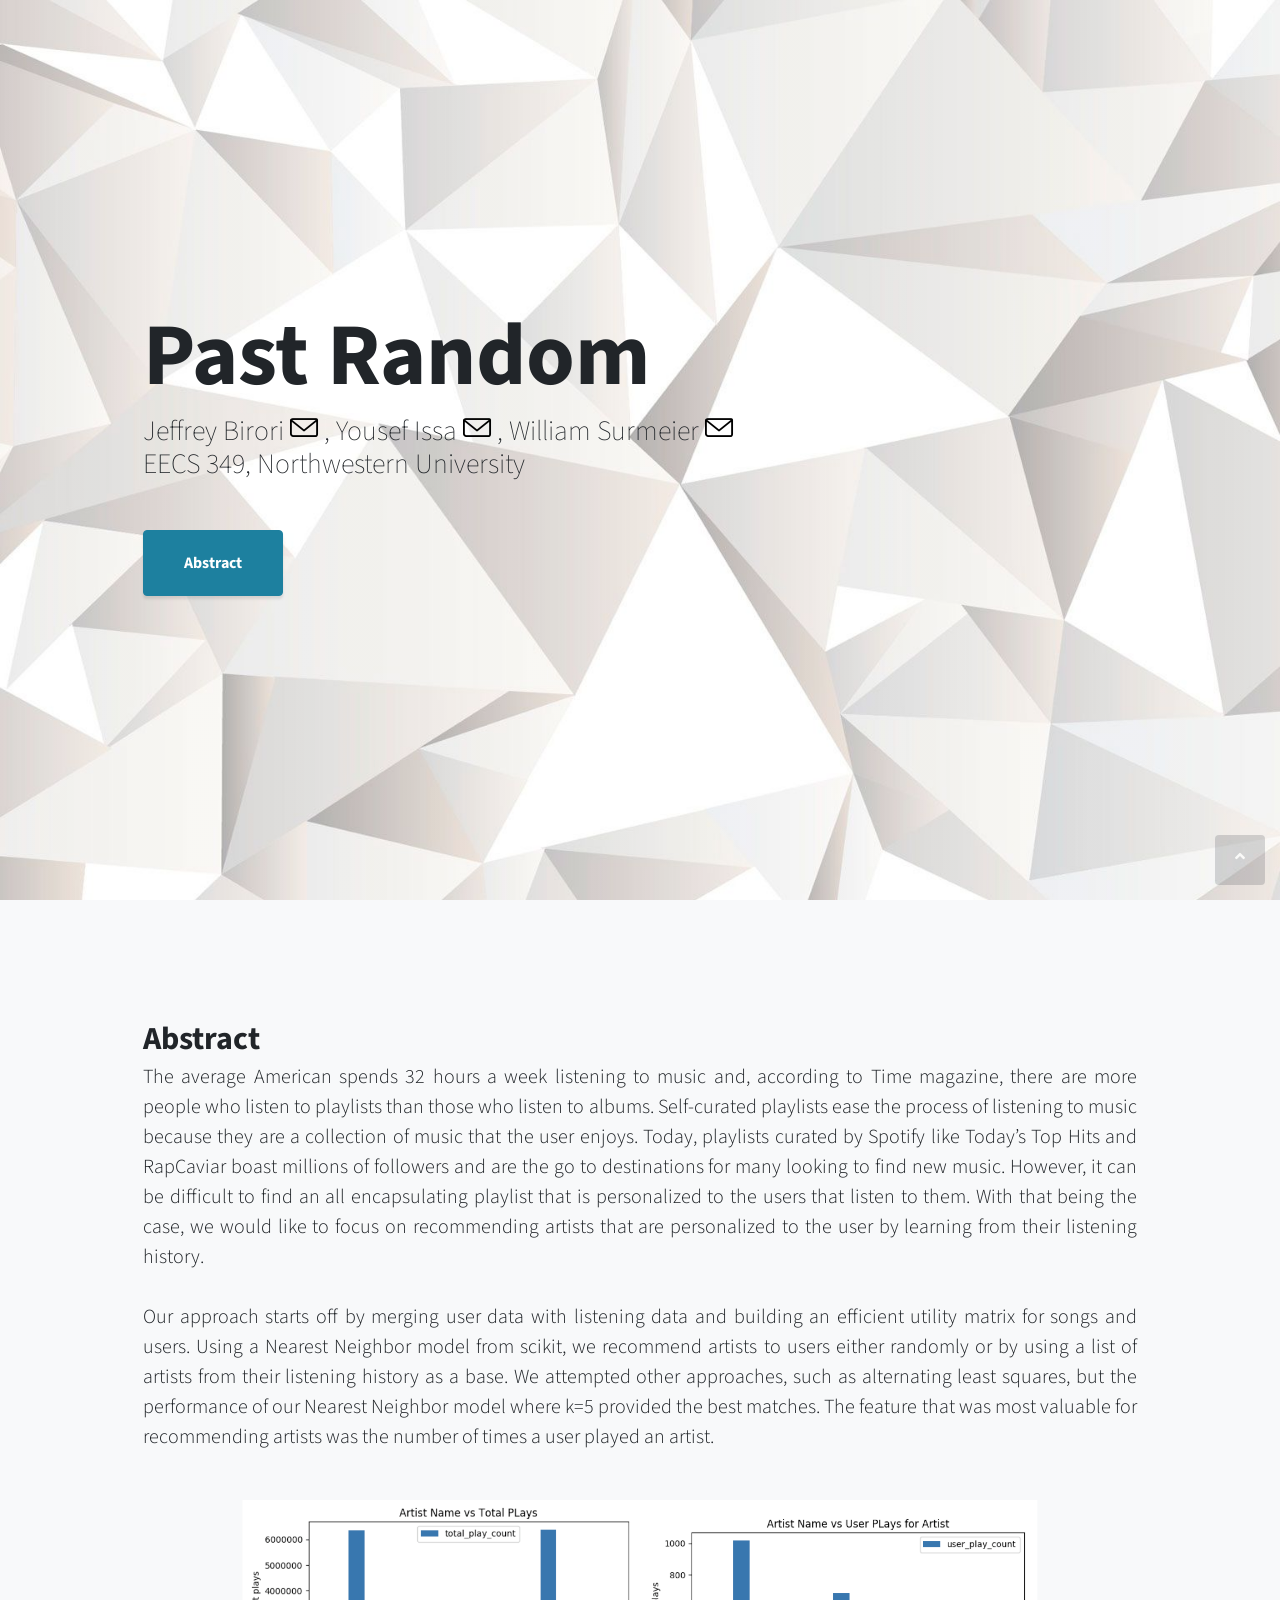
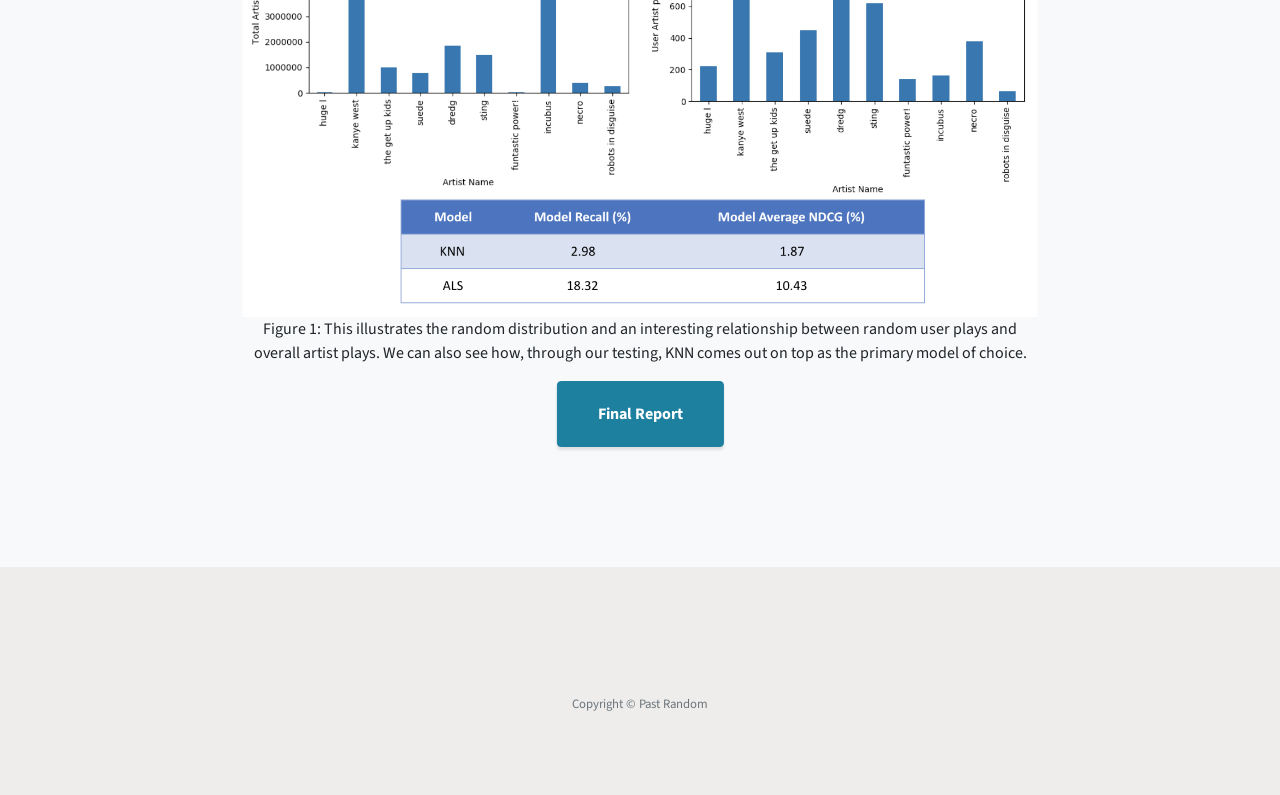
==== commit 0cbde408: "removed link from footer" ====
--- a/index.html
+++ b/index.html
@@ -103,11 +103,6 @@
     <footer class="footer text-center">
       <div class="container">
         <ul class="list-inline mb-5">
-          <li class="list-inline-item">
-            <a class="social-link rounded-circle text-white mr-3" href="https://github.com/yousefissa/eecs-349-playlist-generator">
-              <i class="icon-social-github"></i>
-            </a>
-          </li>
         </ul>
         <p class="text-muted small mb-0">Copyright &copy; Past Random</p>
       </div>
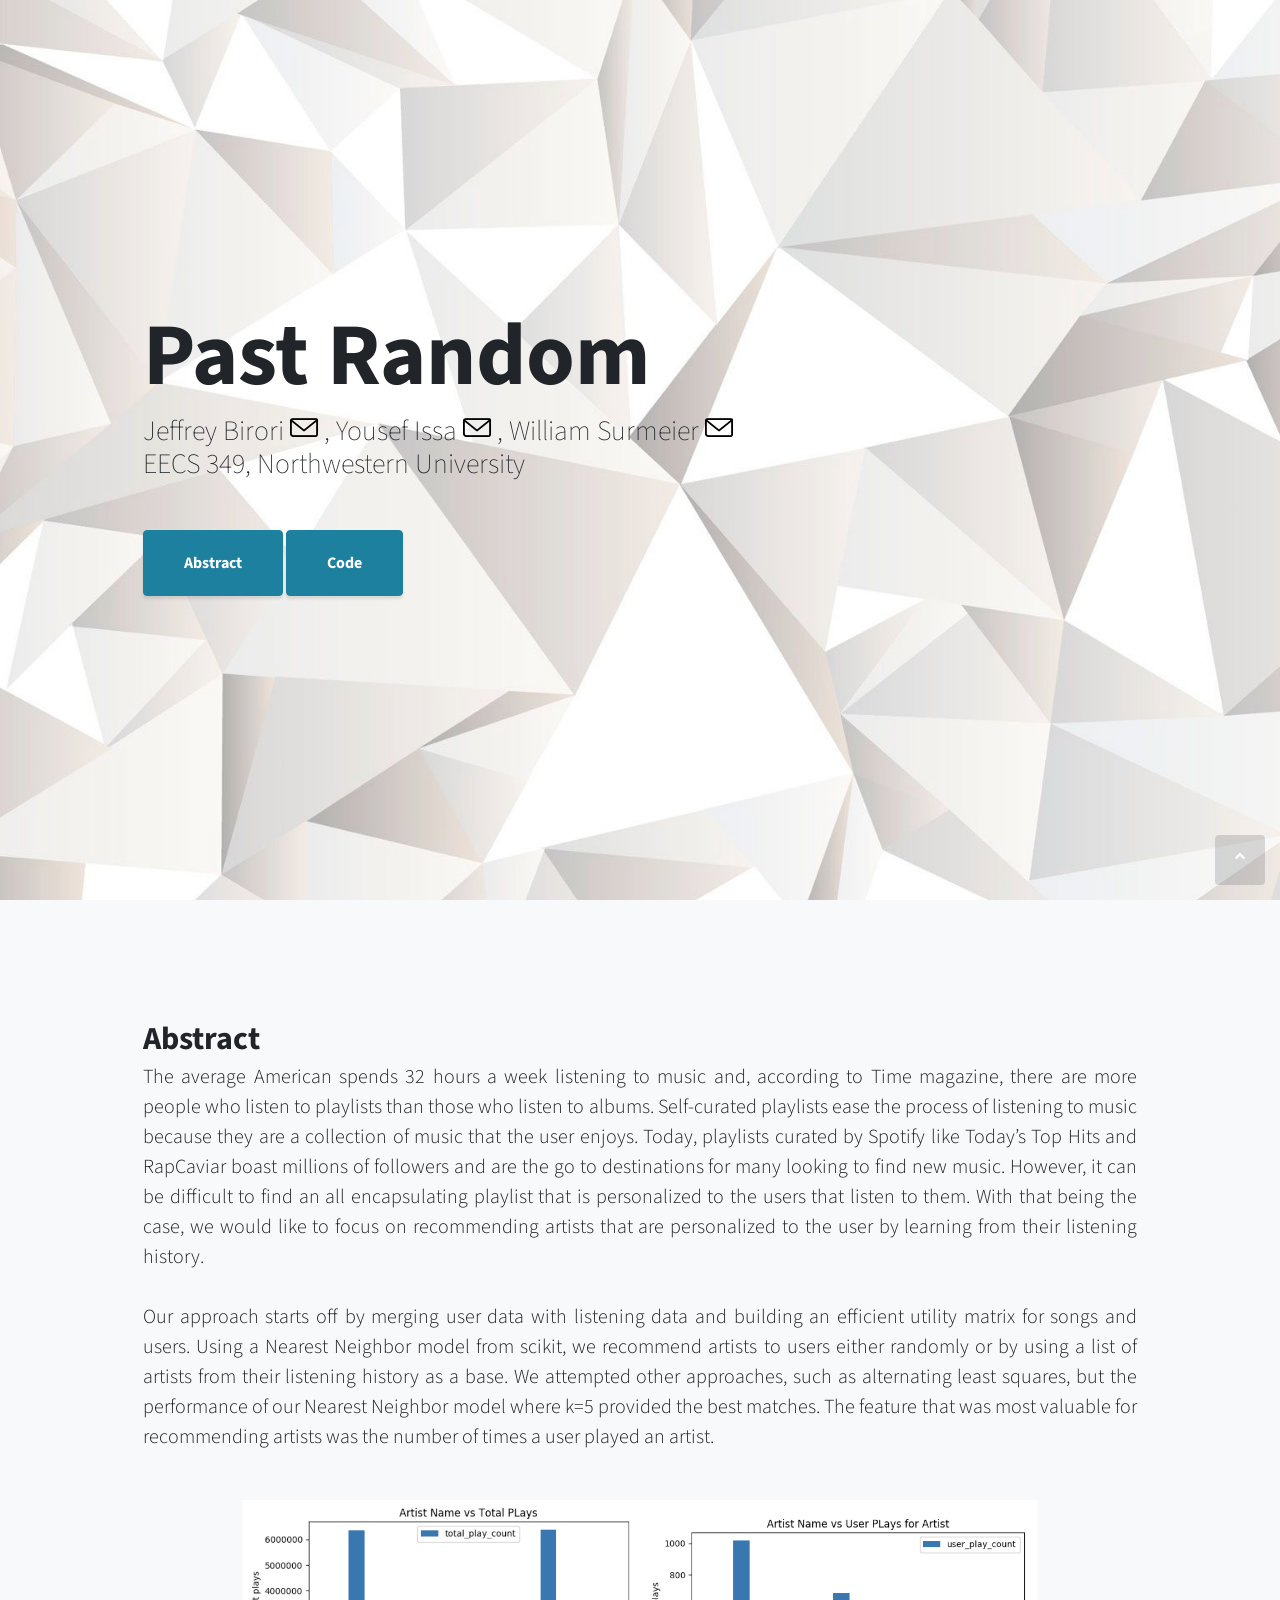
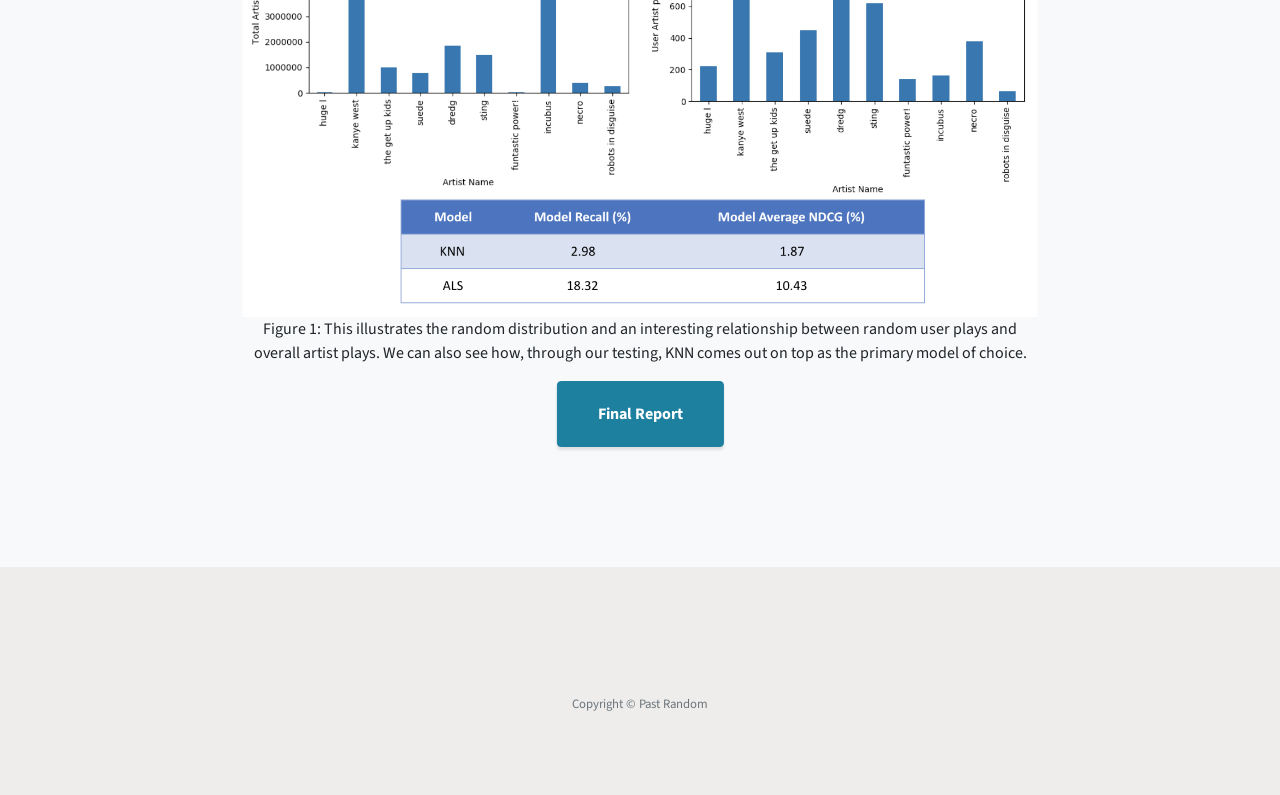
==== commit f495ecf9: "Added the code file" ====
--- a/index.html
+++ b/index.html
@@ -66,6 +66,7 @@
           <span class="lighter-text">EECS 349, Northwestern University</span>
         </h3>
         <a class="btn btn-primary btn-xl js-scroll-trigger" href="#abstract">Abstract</a>
+        <a class="btn btn-primary btn-xl js-scroll-trigger" href="files/cleanup.py">Code</a>
       </div>
       <div class="overlay"></div>
     </header>
